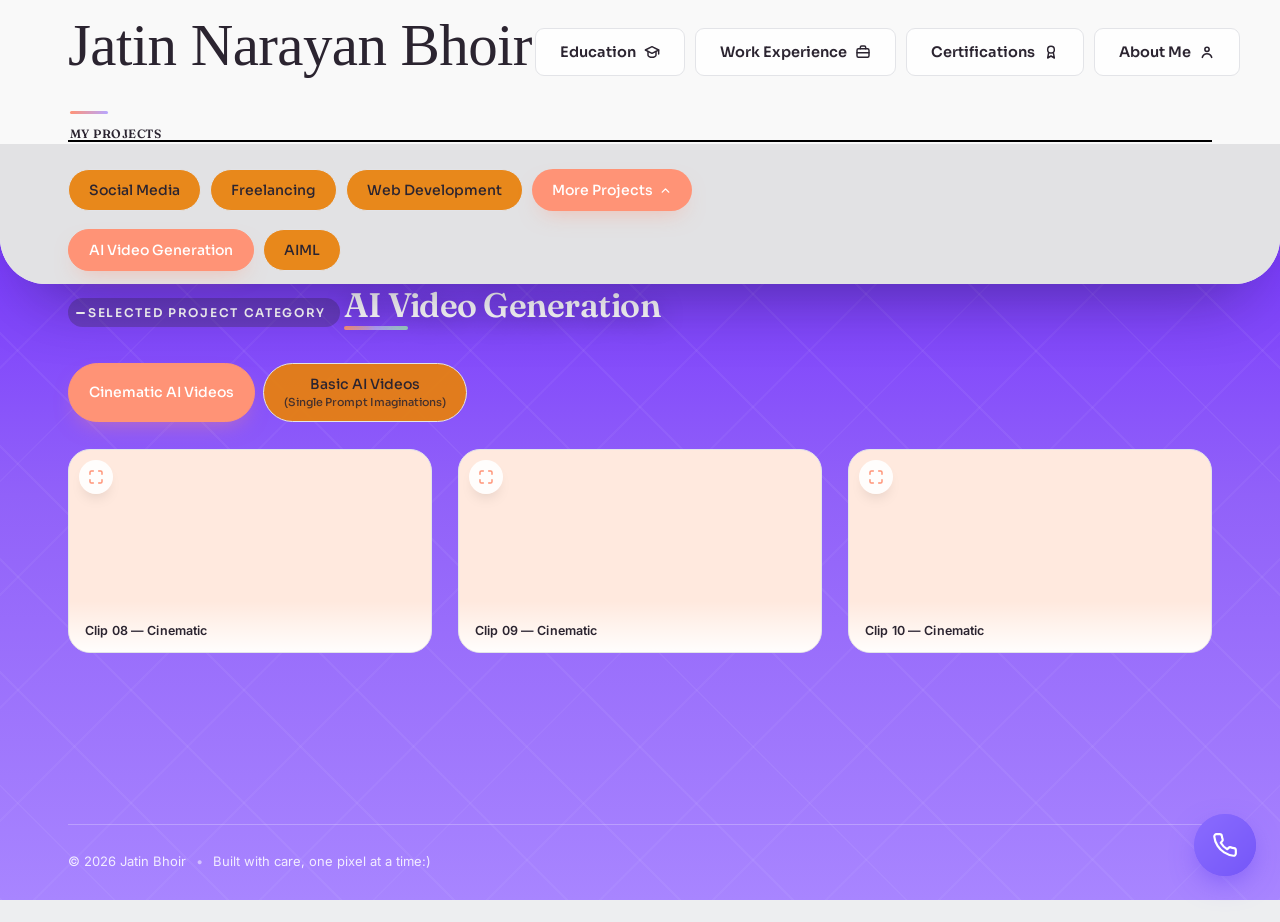
==== ai-video-generation.html @ 178003b4 "fully upgraded new versin added more project options instead of messing with pills." ====
<!DOCTYPE html>
<html lang="en">
<head>
<meta charset="UTF-8" />
<meta name="viewport" content="width=device-width, initial-scale=1.0" />
<title>AI Video Generation — Jatin Bhoir</title>
<link rel="stylesheet" href="css/style.css" />
</head>
<body>
  <div class="blob-wrap" aria-hidden="true">
    <svg class="blob-svg" viewBox="0 0 520 900" preserveAspectRatio="none" xmlns="http://www.w3.org/2000/svg">
      <defs>
   <linearGradient id="blobGrad" x1="0%" y1="0%" x2="100%" y2="100%">
    <stop offset="0%" stop-color="#B79CF7"/>
    <stop offset="35%" stop-color="#C7AEF9"/>
    <stop offset="70%" stop-color="#DAC6FC"/>
    <stop offset="100%" stop-color="#EDE1FE"/>
</linearGradient>
      <filter id="blobBlur" x="-40%" y="-40%" width="180%" height="180%">
  <feGaussianBlur stdDeviation="24" />
</filter>
      </defs>
      <path class="blob-path" fill="url(#blobGrad)" filter="url(#blobBlur)"
        d="M0,0
           C 190,10 360,70 380,220
           C 398,350 260,400 240,520
           C 222,630 340,690 300,800
           C 275,868 140,890 0,900
           Z" />
    </svg>
  </div>
<div class="topbar">
    <div class="header-actions">
      <button type="button" class="explore-btn edu-btn ripple-host">
        Education
        <svg width="16" height="16" viewBox="0 0 24 24" fill="none" stroke="currentColor" stroke-width="2.2" stroke-linecap="round" stroke-linejoin="round"><path d="M2 9l10-5 10 5-10 5-10-5z"/><path d="M6 11.5V17c0 1 2.5 3 6 3s6-2 6-3v-5.5"/><path d="M22 9v6"/></svg>
      </button>
      <button type="button" class="explore-btn workexp-btn ripple-host">
        Work Experience
        <svg width="16" height="16" viewBox="0 0 24 24" fill="none" stroke="currentColor" stroke-width="2.2" stroke-linecap="round" stroke-linejoin="round"><rect x="3" y="7" width="18" height="13" rx="2.2"/><path d="M8 7V5a2 2 0 0 1 2-2h4a2 2 0 0 1 2 2v2"/><path d="M3 13h18"/></svg>
      </button>
      <button type="button" class="explore-btn cert-btn ripple-host">
        Certifications
        <svg width="16" height="16" viewBox="0 0 24 24" fill="none" stroke="currentColor" stroke-width="2.2" stroke-linecap="round" stroke-linejoin="round"><circle cx="12" cy="8.5" r="5"/><path d="M8.5 12.8L7 21l5-3 5 3-1.5-8.2"/></svg>
      </button>
      <button type="button" class="explore-btn about-btn pulse ripple-host">
        About Me
        <svg width="16" height="16" viewBox="0 0 24 24" fill="none" stroke="currentColor" stroke-width="2.4" stroke-linecap="round" stroke-linejoin="round"><circle cx="12" cy="8" r="3.2"/><path d="M5 20c1.2-3.6 4-5.4 7-5.4s5.8 1.8 7 5.4"/></svg>
      </button>
    </div>

    <div class="app-inner topbar-inner">

      <header class="site-header">
        <div class="header-row">
          <a href="index.html" class="brand">
            <span class="brand-name">Jatin Narayan Bhoir</span>
            <span class="brand-role">Developer • AI Creator • Designer • Social Media Manager • Editor</span>
          </a>
        </div>
      </header>

     <nav class="pills-row" aria-label="Project categories">
  <span class="pills-heading">My Projects</span>
  <a href="social-media.html" class="pill  ripple-host">Social Media</a>
  <a href="freelancing.html" class="pill  ripple-host">Freelancing</a>
  <a href="web-development.html" class="pill ripple-host">Web Development</a>

  <button type="button" class="pill more-pill ripple-host" id="morePillsToggle" aria-expanded="false" aria-controls="morePillsRow">
    More Projects
    <svg class="more-pill-arrow" width="13" height="13" viewBox="0 0 24 24" fill="none" stroke="currentColor" stroke-width="2.6" stroke-linecap="round" stroke-linejoin="round">
      <polyline points="6 9 12 15 18 9"/>
    </svg>
  </button>

  <div class="pills-extra-row" id="morePillsRow">
    <a href="ai-video-generation.html" class="pill pill-active ripple-host">AI Video Generation</a>
    <!-- add future pills here, e.g. -->
      <a href="aiml.html" class="pill ripple-host">AIML</a>
    <!-- <a href="new-category.html" class="pill ripple-host">New Category</a> -->
  </div>
</nav>

    </div>
  </div>

  <!-- jnbCW: Contact Widget -->
<div class="jnbCW-container" id="jnbCW-container">
  <button class="jnbCW-toggle" id="jnbCW-toggle" aria-label="Contact me">
    <svg class="jnbCW-icon" width="26" height="26" viewBox="0 0 24 24" fill="none" stroke="currentColor" stroke-width="2" stroke-linecap="round" stroke-linejoin="round">
      <path d="M22 16.92v3a2 2 0 0 1-2.18 2 19.79 19.79 0 0 1-8.63-3.07 19.5 19.5 0 0 1-6-6 19.79 19.79 0 0 1-3.07-8.67A2 2 0 0 1 4.11 2h3a2 2 0 0 1 2 1.72c.127.96.361 1.903.7 2.81a2 2 0 0 1-.45 2.11L8.09 9.91a16 16 0 0 0 6 6l1.27-1.27a2 2 0 0 1 2.11-.45c.907.339 1.85.573 2.81.7A2 2 0 0 1 22 16.92z"/>
    </svg>
  </button>

  <div class="jnbCW-content">
    <button class="jnbCW-close" id="jnbCW-close" aria-label="Close">✕</button>
    <h3 class="jnbCW-heading">Contact Me</h3>
    <p class="jnbCW-sub">Feel free to reach out directly.</p>

    <a class="jnbCW-item" href="https://wa.me/qr/BW4MOJSNJZYIM1" target="_blank" rel="noopener noreferrer">
      <span class="jnbCW-item-icon">
        <svg width="18" height="18" viewBox="0 0 24 24" fill="none" stroke="currentColor" stroke-width="2" stroke-linecap="round" stroke-linejoin="round">
          <path d="M22 16.92v3a2 2 0 0 1-2.18 2 19.79 19.79 0 0 1-8.63-3.07 19.5 19.5 0 0 1-6-6 19.79 19.79 0 0 1-3.07-8.67A2 2 0 0 1 4.11 2h3a2 2 0 0 1 2 1.72c.127.96.361 1.903.7 2.81a2 2 0 0 1-.45 2.11L8.09 9.91a16 16 0 0 0 6 6l1.27-1.27a2 2 0 0 1 2.11-.45c.907.339 1.85.573 2.81.7A2 2 0 0 1 22 16.92z"/>
        </svg>
      </span>
      <span class="jnbCW-item-text">
        <span class="jnbCW-item-label">Phone</span>
        <span class="jnbCW-item-value">+91 8657194269</span>
      </span>
    </a>

   <a class="jnbCW-item"
href="https://mail.google.com/mail/?view=cm&to=jatinbhoir5253@gmail.com&su=Opportunity%20to%20Work%20Together"   target="_blank"
   rel="noopener">
      <span class="jnbCW-item-icon">
        <svg width="18" height="18" viewBox="0 0 24 24" fill="none" stroke="currentColor" stroke-width="2" stroke-linecap="round" stroke-linejoin="round">
          <path d="M4 4h16v16H4z" opacity="0"/>
          <path d="M22 6c0-1.1-.9-2-2-2H4a2 2 0 0 0-2 2v12c0 1.1.9 2 2 2h16a2 2 0 0 0 2-2V6z"/>
          <path d="m22 6-10 7L2 6"/>
        </svg>
      </span>
      <span class="jnbCW-item-text">
        <span class="jnbCW-item-label">Email</span>
        <span class="jnbCW-item-value">jatinbhoir5253@gmail.com</span>
      </span>
    </a>
  </div>
</div>
  <div id="page-content">
  <div class="app-inner">

    <main class="main-area">
      <section class="category-page fade-slide-in">
        <div class="category-heading">
          <span class="eyebrow">Selected Project Category</span>
          <h1 class="category-title">AI Video Generation</h1>
        </div>

        <!-- Sub-category filters. "Funny Videos" is the default. Add more
             tabs here (with a matching data-filter) and they work automatically. -->
        <nav class="tabs-row" aria-label="Video categories">
                    <button class="pill tab-video ripple-host video-tab" data-filter="cinematic"data-default>Cinematic AI Videos</button>

          <button class="pill tab-video ripple-host video-tab" data-filter="basic" >Basic AI Videos<span class="tab-sub">(Single Prompt Imaginations)</span></button>
        </nav>

        <!-- Video grid — reels/shorts aspect ratio. Hover to preview-play.
             Every card just needs data-category to match a tab's data-filter,
             so more cards (or more tabs) can be added without touching the JS. -->
        <div class="video-grid">

          <div class="video-card" data-category="basic">
            <video muted loop playsinline preload="auto" src="https://res.cloudinary.com/gmxsu1pq/video/upload/v1784028362/vidssave.com_Gravity_didn_t_work_aicat_catai_pets_catfunny_720P_gjdvmz.mp4"></video>
            <div class="video-play-overlay"><span class="video-play-circle">
              <svg width="20" height="20" viewBox="0 0 24 24" fill="currentColor"><path d="M8 5v14l11-7z"/></svg>
            </span></div>
            <div class="video-caption">Clip 01 — Basic</div>
          <button class="video-prompt-btn ripple-host" aria-label="View prompt" data-title="Clip 01 — Basic" data-prompt="A golden retriever attempts to steal a slice of pizza in slow motion, cinematic lighting, comedic timing, shallow depth of field, 24fps film look.">
            <svg width="16" height="16" viewBox="0 0 24 24" fill="none" stroke="currentColor" stroke-width="2" stroke-linecap="round" stroke-linejoin="round"><path d="M12 3v4M12 17v4M3 12h4M17 12h4M6.3 6.3l2.8 2.8M14.9 14.9l2.8 2.8M6.3 17.7l2.8-2.8M14.9 9.1l2.8-2.8"/></svg>
          </button>
          </div>

          <div class="video-card" data-category="basic">
            <video muted loop playsinline preload="auto" src="https://storage.googleapis.com/gtv-videos-bucket/sample/ForBiggerJoyrides.mp4"></video>
            <div class="video-play-overlay"><span class="video-play-circle">
              <svg width="20" height="20" viewBox="0 0 24 24" fill="currentColor"><path d="M8 5v14l11-7z"/></svg>
            </span></div>
            <div class="video-caption">Clip 02 — Basic</div>
          <button class="video-prompt-btn ripple-host" aria-label="View prompt" data-title="Clip 02 — Basic" data-prompt="Office employees break into a synchronized dance the moment the boss leaves the room, handheld camera, warm sitcom lighting, quick cuts.">
            <svg width="16" height="16" viewBox="0 0 24 24" fill="none" stroke="currentColor" stroke-width="2" stroke-linecap="round" stroke-linejoin="round"><path d="M12 3v4M12 17v4M3 12h4M17 12h4M6.3 6.3l2.8 2.8M14.9 14.9l2.8 2.8M6.3 17.7l2.8-2.8M14.9 9.1l2.8-2.8"/></svg>
          </button>
          </div>

          <div class="video-card" data-category="basic">
            <video muted loop playsinline preload="auto" src="https://storage.googleapis.com/gtv-videos-bucket/sample/WeAreGoingOnBullrun.mp4"></video>
            <div class="video-play-overlay"><span class="video-play-circle">
              <svg width="20" height="20" viewBox="0 0 24 24" fill="currentColor"><path d="M8 5v14l11-7z"/></svg>
            </span></div>
            <div class="video-caption">Clip 03 — Basic</div>
          <button class="video-prompt-btn ripple-host" aria-label="View prompt" data-title="Clip 03 — Basic" data-prompt="A raccoon rides a tiny skateboard through a suburban driveway at sunset, slow-motion, playful orchestral score, shallow depth of field.">
            <svg width="16" height="16" viewBox="0 0 24 24" fill="none" stroke="currentColor" stroke-width="2" stroke-linecap="round" stroke-linejoin="round"><path d="M12 3v4M12 17v4M3 12h4M17 12h4M6.3 6.3l2.8 2.8M14.9 14.9l2.8 2.8M6.3 17.7l2.8-2.8M14.9 9.1l2.8-2.8"/></svg>
          </button>
          </div>

          <div class="video-card" data-category="basic">
            <video muted loop playsinline preload="auto" src="https://storage.googleapis.com/gtv-videos-bucket/sample/ForBiggerBlazes.mp4"></video>
            <div class="video-play-overlay"><span class="video-play-circle">
              <svg width="20" height="20" viewBox="0 0 24 24" fill="currentColor"><path d="M8 5v14l11-7z"/></svg>
            </span></div>
            <div class="video-caption">Clip 04 — Basic</div>
          <button class="video-prompt-btn ripple-host" aria-label="View prompt" data-title="Clip 04 — Basic" data-prompt="A toddler outsmarts a childproof cabinet lock while the family cat watches unimpressed, natural lighting, documentary handheld style.">
            <svg width="16" height="16" viewBox="0 0 24 24" fill="none" stroke="currentColor" stroke-width="2" stroke-linecap="round" stroke-linejoin="round"><path d="M12 3v4M12 17v4M3 12h4M17 12h4M6.3 6.3l2.8 2.8M14.9 14.9l2.8 2.8M6.3 17.7l2.8-2.8M14.9 9.1l2.8-2.8"/></svg>
          </button>
          </div>

          <div class="video-card" data-category="basic">
            <video muted loop playsinline preload="auto" src="https://storage.googleapis.com/gtv-videos-bucket/sample/BigBuckBunny.mp4"></video>
            <div class="video-play-overlay"><span class="video-play-circle">
              <svg width="20" height="20" viewBox="0 0 24 24" fill="currentColor"><path d="M8 5v14l11-7z"/></svg>
            </span></div>
            <div class="video-caption">Clip 05 — Basic</div>
          <button class="video-prompt-btn ripple-host" aria-label="View prompt" data-title="Clip 05 — Basic" data-prompt="Drone shot gliding low over a misty pine forest at dawn, volumetric light rays, gentle camera drift, muted green and gold palette.">
            <svg width="16" height="16" viewBox="0 0 24 24" fill="none" stroke="currentColor" stroke-width="2" stroke-linecap="round" stroke-linejoin="round"><path d="M12 3v4M12 17v4M3 12h4M17 12h4M6.3 6.3l2.8 2.8M14.9 14.9l2.8 2.8M6.3 17.7l2.8-2.8M14.9 9.1l2.8-2.8"/></svg>
          </button>
          </div>

          <div class="video-card" data-category="basic">
            <video muted loop playsinline preload="auto" src="https://storage.googleapis.com/gtv-videos-bucket/sample/ElephantsDream.mp4"></video>
            <div class="video-play-overlay"><span class="video-play-circle">
              <svg width="20" height="20" viewBox="0 0 24 24" fill="currentColor"><path d="M8 5v14l11-7z"/></svg>
            </span></div>
            <div class="video-caption">Clip 06 — Basic</div>
          <button class="video-prompt-btn ripple-host" aria-label="View prompt" data-title="Clip 06 — Basic" data-prompt="Time-lapse of a desert bloom after rare rainfall, wildflowers opening in fast-forward, warm dusty tones, macro-to-wide transition.">
            <svg width="16" height="16" viewBox="0 0 24 24" fill="none" stroke="currentColor" stroke-width="2" stroke-linecap="round" stroke-linejoin="round"><path d="M12 3v4M12 17v4M3 12h4M17 12h4M6.3 6.3l2.8 2.8M14.9 14.9l2.8 2.8M6.3 17.7l2.8-2.8M14.9 9.1l2.8-2.8"/></svg>
          </button>
          </div>

          <div class="video-card" data-category="basic">
            <video muted loop playsinline preload="auto" src="https://storage.googleapis.com/gtv-videos-bucket/sample/Sintel.mp4"></video>
            <div class="video-play-overlay"><span class="video-play-circle">
              <svg width="20" height="20" viewBox="0 0 24 24" fill="currentColor"><path d="M8 5v14l11-7z"/></svg>
            </span></div>
            <div class="video-caption">Clip 07 — Basic</div>
          <button class="video-prompt-btn ripple-host" aria-label="View prompt" data-title="Clip 07 — Basic" data-prompt="A humpback whale breaches beside a small research boat under an overcast sky, wide lens, slow motion, cool blue-grey color grade.">
            <svg width="16" height="16" viewBox="0 0 24 24" fill="none" stroke="currentColor" stroke-width="2" stroke-linecap="round" stroke-linejoin="round"><path d="M12 3v4M12 17v4M3 12h4M17 12h4M6.3 6.3l2.8 2.8M14.9 14.9l2.8 2.8M6.3 17.7l2.8-2.8M14.9 9.1l2.8-2.8"/></svg>
          </button>
          </div>

  <div class="video-card video-cinematic" data-category="cinematic" style="display:none">
    <video loop playsinline preload="auto"
           poster="https://placehold.co/960x540/1B2233/EDE1FE?text=Cinematic+Preview"
           src="https://res.cloudinary.com/gmxsu1pq/video/upload/v1786715453/10-Aug-2026-1786708012_6087561_kpbnfq.mov"></video>
    <button class="video-fullscreen-btn ripple-host" aria-label="Toggle fullscreen">
      <svg class="fs-expand" width="16" height="16" viewBox="0 0 24 24" fill="none" stroke="currentColor" stroke-width="2.2" stroke-linecap="round" stroke-linejoin="round">
        <path d="M8 3H5a2 2 0 0 0-2 2v3M16 3h3a2 2 0 0 1 2 2v3M8 21H5a2 2 0 0 1-2-2v-3M16 21h3a2 2 0 0 0 2-2v-3"/>
      </svg>
      <svg class="fs-collapse" width="16" height="16" viewBox="0 0 24 24" fill="none" stroke="currentColor" stroke-width="2.2" stroke-linecap="round" stroke-linejoin="round" style="display:none">
        <path d="M9 3v4a2 2 0 0 1-2 2H3M15 3v4a2 2 0 0 0 2 2h4M9 21v-4a2 2 0 0 0-2-2H3M15 21v-4a2 2 0 0 1 2-2h4"/>
      </svg>
    </button>
    <button class="video-center-btn ripple-host" aria-label="Play or pause video">
      <svg class="cb-play" width="26" height="26" viewBox="0 0 24 24" fill="currentColor"><path d="M8 5v14l11-7z"/></svg>
      <svg class="cb-pause" width="26" height="26" viewBox="0 0 24 24" fill="currentColor" style="display:none"><path d="M7 5h4v14H7zM13 5h4v14h-4z"/></svg>
    </button>
    <div class="video-caption">Clip 08 — Cinematic</div>
    <button class="video-prompt-btn ripple-host" aria-label="View prompt" data-title="Clip 08 — Cinematic" data-prompt="A lone figure walks through neon-lit rain-soaked city streets at night, anamorphic lens flare, moody teal-and-orange color grade, slow dolly-in.">
      <svg width="16" height="16" viewBox="0 0 24 24" fill="none" stroke="currentColor" stroke-width="2" stroke-linecap="round" stroke-linejoin="round"><path d="M12 3v4M12 17v4M3 12h4M17 12h4M6.3 6.3l2.8 2.8M14.9 14.9l2.8 2.8M6.3 17.7l2.8-2.8M14.9 9.1l2.8-2.8"/></svg>
    </button>
  </div>

  <div class="video-card video-cinematic" data-category="cinematic" style="display:none">
    <video loop playsinline preload="auto"
           poster="https://res.cloudinary.com/gmxsu1pq/image/upload/v1786868975/Gemini_Generated_Image_pifu73pifu73pifu_pjdrex.png"
           src="https://res.cloudinary.com/gmxsu1pq/video/upload/v1786714491/12-Aug-2026-1786713133_3424380_ds9ii9.mov"></video>
    <button class="video-fullscreen-btn ripple-host" aria-label="Toggle fullscreen">
      <svg class="fs-expand" width="16" height="16" viewBox="0 0 24 24" fill="none" stroke="currentColor" stroke-width="2.2" stroke-linecap="round" stroke-linejoin="round">
        <path d="M8 3H5a2 2 0 0 0-2 2v3M16 3h3a2 2 0 0 1 2 2v3M8 21H5a2 2 0 0 1-2-2v-3M16 21h3a2 2 0 0 0 2-2v-3"/>
      </svg>
      <svg class="fs-collapse" width="16" height="16" viewBox="0 0 24 24" fill="none" stroke="currentColor" stroke-width="2.2" stroke-linecap="round" stroke-linejoin="round" style="display:none">
        <path d="M9 3v4a2 2 0 0 1-2 2H3M15 3v4a2 2 0 0 0 2 2h4M9 21v-4a2 2 0 0 0-2-2H3M15 21v-4a2 2 0 0 1 2-2h4"/>
      </svg>
    </button>
    <button class="video-center-btn ripple-host" aria-label="Play or pause video">
      <svg class="cb-play" width="26" height="26" viewBox="0 0 24 24" fill="currentColor"><path d="M8 5v14l11-7z"/></svg>
      <svg class="cb-pause" width="26" height="26" viewBox="0 0 24 24" fill="currentColor" style="display:none"><path d="M7 5h4v14H7zM13 5h4v14h-4z"/></svg>
    </button>
    <div class="video-caption">Clip 09 — Cinematic</div>
    <button class="video-prompt-btn ripple-host" aria-label="View prompt" data-title="Clip 09 — Cinematic" data-prompt="An abandoned space station drifts past a gas giant, silent and vast, volumetric nebula lighting, slow orbital camera move, epic scale.">
      <svg width="16" height="16" viewBox="0 0 24 24" fill="none" stroke="currentColor" stroke-width="2" stroke-linecap="round" stroke-linejoin="round"><path d="M12 3v4M12 17v4M3 12h4M17 12h4M6.3 6.3l2.8 2.8M14.9 14.9l2.8 2.8M6.3 17.7l2.8-2.8M14.9 9.1l2.8-2.8"/></svg>
    </button>
  </div>

  <div class="video-card video-cinematic" data-category="cinematic" style="display:none">
    <video loop playsinline preload="auto"
           poster="https://placehold.co/960x540/1B2233/EDE1FE?text=Cinematic+Preview"
           src="https://storage.googleapis.com/gtv-videos-bucket/sample/ForBiggerMeltdowns.mp4"></video>
    <button class="video-fullscreen-btn ripple-host" aria-label="Toggle fullscreen">
      <svg class="fs-expand" width="16" height="16" viewBox="0 0 24 24" fill="none" stroke="currentColor" stroke-width="2.2" stroke-linecap="round" stroke-linejoin="round">
        <path d="M8 3H5a2 2 0 0 0-2 2v3M16 3h3a2 2 0 0 1 2 2v3M8 21H5a2 2 0 0 1-2-2v-3M16 21h3a2 2 0 0 0 2-2v-3"/>
      </svg>
      <svg class="fs-collapse" width="16" height="16" viewBox="0 0 24 24" fill="none" stroke="currentColor" stroke-width="2.2" stroke-linecap="round" stroke-linejoin="round" style="display:none">
        <path d="M9 3v4a2 2 0 0 1-2 2H3M15 3v4a2 2 0 0 0 2 2h4M9 21v-4a2 2 0 0 0-2-2H3M15 21v-4a2 2 0 0 1 2-2h4"/>
      </svg>
    </button>
    <button class="video-center-btn ripple-host" aria-label="Play or pause video">
      <svg class="cb-play" width="26" height="26" viewBox="0 0 24 24" fill="currentColor"><path d="M8 5v14l11-7z"/></svg>
      <svg class="cb-pause" width="26" height="26" viewBox="0 0 24 24" fill="currentColor" style="display:none"><path d="M7 5h4v14H7zM13 5h4v14h-4z"/></svg>
    </button>
    <div class="video-caption">Clip 10 — Cinematic</div>
    <button class="video-prompt-btn ripple-host" aria-label="View prompt" data-title="Clip 10 — Cinematic" data-prompt="A chase sequence through a crumbling ancient temple, dust and falling debris, dramatic side-lighting, fast intercut close-ups, orchestral swell.">
      <svg width="16" height="16" viewBox="0 0 24 24" fill="none" stroke="currentColor" stroke-width="2" stroke-linecap="round" stroke-linejoin="round"><path d="M12 3v4M12 17v4M3 12h4M17 12h4M6.3 6.3l2.8 2.8M14.9 14.9l2.8 2.8M6.3 17.7l2.8-2.8M14.9 9.1l2.8-2.8"/></svg>
    </button>
  </div>

      

        </div>
      </section>
    </main>

    <footer class="site-footer">
      <span>© 2026 Jatin Bhoir</span>
      <span class="footer-dot">•</span>
      <span>Built with care, one pixel at a time:)</span>
    </footer>

  </div>

  <div class="detail-overlay" id="project-modal">
    <div class="detail-panel">
      <button class="detail-close" aria-label="Close">✕</button>
      <div class="detail-slider">
        <div class="detail-slider-track"></div>
      </div>
      <div class="detail-body">
        <span class="eyebrow detail-eyebrow"></span>
        <h2 class="detail-title"></h2>
        <p class="detail-desc detail-desc-main"></p>
        <div class="detail-extra-content"></div>
      </div>
      <div class="detail-extra">
        <img src="" alt="" />
      </div>
    </div>
  </div>

<div class="detail-overlay" id="workexp-modal">
    <div class="detail-panel exp-panel">
      <button class="detail-close" aria-label="Close">✕</button>
      <div class="detail-body">
        <span class="eyebrow">Work Experience</span>
        <h2 class="about-name"></h2>
        <p class="detail-desc">a quick, honest run-through of the roles that shaped how I work today.</p>
<div class="clr">
        <div class="exp-entry">
          <h3 class="exp-heading">Web Development Intern – Quastech</h3>
          <p class="exp-desc">

<p>Completed a Web Development Internship at <b>Quastech</b>, where I worked alongside experienced senior developers and contributed to the development of <b>Wallify</b>, a wallpaper-sharing platform that enables creators to upload, manage, and share wallpapers while allowing users to browse and download them. The platform includes features such as Google Sign-In, creator profiles, follower and following systems, upload management, and interactive wallpaper previews with realistic home screen widgets, including clocks and notification bars.</p>

<p>My responsibilities included contributing to both front-end and back-end development, implementing new features, debugging issues, testing functionality, and improving the overall user experience. I also designed and created wallpaper preview assets that allowed users to visualize wallpapers on their devices before downloading them. Working as part of a collaborative development team with experienced mentors strengthened my full-stack development skills, problem-solving abilities, and understanding of professional software development workflows.</p>
<h3>Project Team:</h3>

<h3>Jatin Narayan Bhoir</h3>
 <h3>Tushar Ramesh Patil</h3>
</p>
          <div class="exp-image"><img src="https://res.cloudinary.com/gmxsu1pq/image/upload/v1785769527/IMG_7108_xbhhds.jpg" alt="Fernweh Studio" loading="lazy" /></div>
        </div>

        <div class="exp-entry">
          <h3 class="exp-heading"> Freelance AI Illustrator </h3>
          <p class="exp-desc">

<p>Designed a custom illustrated logo for <b>Meersburger Weinstube</b>, a historic wine tavern located in Meersburg, Germany. The client requested a logo that honored the traditional <i>Radhaube</i>, a ceremonial headdress worn by members of the local Meersburg costume group, while maintaining a fresh, artistic, and commercially usable identity.</p>

<p>Using a combination of AI-assisted image generation and digital illustration techniques, I created a painterly portrait of a fictional blonde German woman wearing the Radhaube. Throughout the project, I collaborated closely with the client, incorporating feedback through multiple design iterations to ensure the final artwork reflected both the restaurant's cultural heritage and its brand identity.</p>
</p>
          <div class="exp-image"><img src="https://res.cloudinary.com/gmxsu1pq/image/upload/v1785770521/IMG_7110_ihd1qm.jpg" alt="Loom &amp; Co." loading="lazy" /></div>
          <!-- <style>
            .exp-image img {
              align-items: center;
              background-color: #00bfff;
              
            }</style> -->
        </div>

       </div>

      </div>
    </div>
  </div>

  <!-- Education modal -->
 <!-- Education modal -->
<div class="detail-overlay" id="education-modal">
  <div class="detail-panel exp-panel">
    <button class="detail-close" aria-label="Close">✕</button>

    <div class="detail-body">
      <span class="eyebrow">Education</span>
      <h2 class="about-name">My Education</h2>

      <p class="detail-desc">
        With a completed Master of Computer Applications and a Bachelor's degree
        in Computer Science, I have built a strong foundation in software
        development, data analytics, artificial intelligence, and
        problem-solving. My academic journey has been complemented by hands-on
        projects and practical experience, allowing me to transform theoretical
        knowledge into real-world solutions.
      </p>

      <!-- MCA -->
       <div class="clr">
        <style>
          .clr {
            content: "";
            display: table;
            clear: both;
            --panel:#c3a6fd;
            background:#c3a6fd;
          }
        </style>
      <div class="exp-entry">

        <h2 class="exp-heading" style="
          font-size:2rem;
          font-weight:700;
          color:#111827;
          margin:0 0 8px;
          line-height:1.2;">
          Master of Computer Applications (MCA)
        </h2>

        <h3 class="exp-heading" style="
          font-size:1.1rem;
          font-weight:600;
          color:#374151;
          margin:0 0 30px;
          line-height:1.5;">
          Sterling Institute of Management Studies | 2024 – 2026
        </h3>

        <p class="exp-desc" style="
          /* font-size:1rem; */
          line-height:1.8;
          color:#000000;">
          Built advanced knowledge in data science, machine learning, database
          management, cloud computing, and software engineering. Completed
          multiple industry-oriented projects using Python, SQL, Power BI, and
          AI technologies while strengthening analytical thinking and practical
          development skills through coursework and internships.
        </p>

        <!--
        <div class="exp-image">
          <img src="https://picsum.photos/seed/edu-university/900/560"
               alt="University"
               loading="lazy">
        </div>
        -->

      </div>

      <!-- BSc -->
      <div class="exp-entry">

        <h2 class="exp-heading" style="
          font-size:2rem;
          font-weight:700;
          color:#111827;
          margin:0 0 8px;
          line-height:1.2;">
          Bachelor of Science in Computer Science
        </h2>

        <h3 class="exp-heading" style="
          font-size:1.1rem;
          font-weight:600;
          color:#374151;
          margin:0 0 30px;
          line-height:1.5;">
          Pillai HOC College of Arts, Science & Commerce | 2021 – 2024
        </h3>

        <p class="exp-desc" style="
          /* font-size:1rem; */
          line-height:1.8;
          color:#000000;">
          Developed a strong foundation in programming, data structures,
          operating systems, computer networks, and database management.
          Explored software development through academic projects while building
          practical experience in Python, SQL, web technologies, and
          problem-solving that prepared me for advanced studies in computer
          applications.
        </p>

        <!--
        <div class="exp-image">
          <img src="https://picsum.photos/seed/edu-institute/900/560"
               alt="College"
               loading="lazy">
        </div>
        -->

      </div>
      </div>

    </div>
  </div>
</div>

  <!-- Work Experience modal -->
  

  <!-- Certifications modal -->

 <style>
  .detail-overlay{
    --ink:#0F1626;
    --panel:#c3a6fd;
    --paper:#EFE7FF;
    --line:#E3E6EF;
    --accent:#3B5BFF;
    --accent-soft:#EEF0FF;
    --gold:#B8873B;
    --text:#1B2233;
    --text-dim:#000000;
  }

  .detail-panel.cert-panel{
    position:relative;
    width:100%;
    max-width:1040px;
    background:var(--panel);
    border-radius:22px;
    padding:52px 56px 48px;
    font-family:'Inter', sans-serif;
    box-shadow:
      0 30px 80px -20px rgba(15,22,38,0.35),
      0 0 0 1px rgba(0,0,0,0.03);
  }

  .cert-panel .detail-close{
    position:absolute;
    top:22px;
    right:22px;
    width:38px;
    height:38px;
    border-radius:50%;
    border:1px solid var(--line);
    background:var(--paper);
    color:var(--text-dim);
    font-size:16px;
    line-height:1;
    cursor:pointer;
    display:flex;
    align-items:center;
    justify-content:center;
    transition:background .2s ease, color .2s ease, transform .2s ease;
  }
  .cert-panel .detail-close:hover{
    background:var(--ink);
    color:#fff;
    transform:rotate(90deg);
  }

  .cert-panel .eyebrow{
    display:inline-block;
    font-family:'JetBrains Mono', monospace;
    font-size:12px;
    letter-spacing:.14em;
    text-transform:uppercase;
    color:#000000;
    background:var(--accent-soft);
    padding:5px 12px;
    border-radius:999px;
    margin-bottom:16px;
  }

  .cert-panel .about-name{
    font-family:'Space Grotesk', sans-serif;
    font-weight:700;
     background:var(--accent-soft);
    font-size:36px;
    letter-spacing:-0.01em;
    color:var(--text);
    margin:0 0 38px;
  }

  .cert-list{
    display:flex;
    flex-direction:column;
  }

  /* side-by-side again: text left, image right, image column wider now */
  .cert-entry{
    display:grid;
    grid-template-columns:1fr 320px;
    gap:36px;
    align-items:center;
    padding:38px 0;
    border-top:1px solid var(--line);
    position:relative;
  }
  .cert-entry:first-child{ padding-top:0; }
  .cert-entry:last-child{ padding-bottom:4px; }

  .cert-entry::before{
    content:"";
    position:absolute;
    left:0;
    top:38px;
    width:16px;
    height:3px;
    background:var(--gold);
  }
  .cert-entry:first-child::before{ top:0; }

  .cert-text{ padding-left:28px; }

  .cert-heading{
    font-family:'Space Grotesk', sans-serif;
    font-size:22px;
    font-weight:700;
    color:var(--text);
    margin:0 0 12px;
    line-height:1.3;
  }

  /* bumped up: issuer name is now a real, readable line */
  .cert-by{
    font-family:'Inter', sans-serif;
    font-size:16px;
    font-weight:600;
    color:var(--accent);
    margin:0 0 6px;
  }

  .cert-date{
    font-family:'JetBrains Mono', monospace;
    font-size:13.5px;
    font-weight:500;
    color:var(--text-dim);
    margin:0 0 16px;
    letter-spacing:.02em;
  }

  .cert-desc{
    font-size:15px;
    line-height:1.7;
    color:var(--text-dim);
    margin:0;
  }

  /* bigger image, side column */
  .cert-image{
    width:100%;
    height:220px;
    border-radius:14px;
    overflow:hidden;
    border:1px solid var(--line);
    cursor:zoom-in;
    background:var(--paper);
    position:relative;
  }
  .cert-image::after{
    content:"Click to enlarge";
    position:absolute;
    inset:auto 0 0 0;
    text-align:center;
    font-family:'JetBrains Mono', monospace;
    font-size:11px;
    letter-spacing:.06em;
    text-transform:uppercase;
    color:#fff;
    background:linear-gradient(to top, rgba(15,22,38,0.78), transparent);
    padding:24px 0 10px;
    opacity:0;
    transition:opacity .2s ease;
  }
  .cert-image:hover::after{ opacity:1; }

  .cert-image img{
    width:100%;
    height:100%;
    object-fit:contain;
    display:block;
    background:var(--paper);
    transition:transform .35s ease;
  }
  .cert-image:hover img{ transform:scale(1.04); }

  /* ---------- Lightbox ---------- */
  .cert-lightbox{
    position:fixed;
    inset:0;
    background:rgba(10,14,26,0.92);
    backdrop-filter:blur(4px);
    display:none;
    align-items:center;
    justify-content:center;
    z-index:999;
    padding:24px;
  }
  .cert-lightbox.open{ display:flex; }

  .cert-lightbox img{
    max-width:95vw;
    max-height:92vh;
    width:auto;
    height:auto;
    object-fit:contain;
    border-radius:10px;
    box-shadow:0 30px 80px -10px rgba(0,0,0,0.6);
  }

  .cert-lightbox-close{
    position:fixed;
    top:24px;
    right:28px;
    width:44px;
    height:44px;
    border-radius:50%;
    border:1px solid rgba(255,255,255,0.25);
    background:rgba(255,255,255,0.1);
    color:#fff;
    font-size:19px;
    cursor:pointer;
    display:flex;
    align-items:center;
    justify-content:center;
    z-index:1000;
    transition:background .2s ease, transform .2s ease;
  }
  .cert-lightbox-close:hover{
    background:rgba(255,255,255,0.2);
    transform:rotate(90deg);
  }

  @media (max-width:800px){
    .detail-panel.cert-panel{ padding:36px 24px 32px; max-width:100%; }
    .cert-entry{ grid-template-columns:1fr; }
    .cert-image{ height:220px; order:-1; }
    .cert-text{ padding-left:20px; }
  }
</style>

  <div class="detail-overlay" id="cert-modal">
    <div class="detail-panel cert-panel">
      <button class="detail-close" aria-label="Close">✕</button>
      <div class="detail-body">
        <span class="eyebrow">Certifications</span>
        <h2 class="about-name">Courses &amp; Certifications</h2>

        <div class="cert-list">

          <div class="cert-entry">
            <div class="cert-text">
              <h3 class="cert-heading">Prompt Engineering</h3>
              <p class="cert-by">By: IBM SkillsBuild</p>
              <p class="cert-date">Date Issued: August 28, 2025</p>
              <p class="cert-desc">Mastered structured prompt design techniques, context window optimization, and iterative query refinement for large language models. Explored advanced zero-shot and few-shot prompting strategies to maximize accuracy, control model outputs, and optimize task-specific generative AI workflows.</p>
            </div>
            <div class="cert-image"><img src="https://res.cloudinary.com/gmxsu1pq/image/upload/v1784984983/Screenshot_2026-07-25_183930_t6ueg1.png" alt="Prompt Engineering certificate" loading="lazy" /></div>
          </div>

          <div class="cert-entry">
            <div class="cert-text">
              <h3 class="cert-heading">Fundamentals of AI &amp; ML: Introduction to Artificial Intelligence</h3>
              <p class="cert-by">By: Skillsoft</p>
              <p class="cert-date">Date Issued: August 12, 2025</p>
              <p class="cert-desc">Explored foundational concepts and core methodologies within artificial intelligence and machine learning. Covered key principles of intelligent systems, algorithmic learning foundations, and introductory machine learning workflows designed to build baseline technical literacy in AI infrastructure.</p>
            </div>
            <div class="cert-image"><img src="https://res.cloudinary.com/gmxsu1pq/image/upload/v1784984654/AIML_BADGE_e7jnwv.png" alt="Fundamentals of AI & ML certificate" loading="lazy" /></div>
          </div>

          <div class="cert-entry">
            <div class="cert-text">
              <h3 class="cert-heading">Advanced Pyton</h3>
              <p class="cert-by">By: Indian Institute of Hardware Technology Limited (IIHT)</p>
              <p class="cert-date">Date Issued: 24th July 2024</p>
              <p class="cert-desc">Completed comprehensive training in core and advanced Python programming concepts, including object-oriented programming paradigms, data structures, modular software design, and algorithmic problem-solving to build scalable backend applications.</p>
            </div>
            <div class="cert-image"><img src="https://res.cloudinary.com/gmxsu1pq/image/upload/v1785085368/IMG_6998_vii4vp.jpg" alt="Advanced Python certificate" loading="lazy" /></div>
          </div>

          <div class="cert-entry">
            <div class="cert-text">
              <h3 class="cert-heading">Cyber Security and Privacy</h3>
              <p class="cert-by">By: NPTEL Online Certification (Indian Institute of Technology Madras)</p>
              <p class="cert-date">Date Issued: Jul-Oct 2025</p>
              <p class="cert-desc">Examined foundational and advanced concepts in network security, cryptography principles, threat analysis, and data privacy frameworks. Focused on identifying system vulnerabilities, implementing robust defense mechanisms, and understanding security protocols required to protect digital infrastructure.</p>
            </div>
            <div class="cert-image"><img src="https://res.cloudinary.com/gmxsu1pq/image/upload/v1785085625/IMG_6999_wtfl5f.jpg" alt="Cyber Security and Privacy certificate" loading="lazy" /></div>
          </div>

          <div class="cert-entry">
            <div class="cert-text">
              <h3 class="cert-heading">Internship Project: Wallify</h3>
              <p class="cert-by">By: QUASTECH</p>
              <p class="cert-date">Date Issued: 08 june 2026</p>
              <p class="cert-desc">Successfully engineered and delivered a full-stack internship project titled Wallify as part of the final year MCA curriculum. Implemented end-to-end software development lifecycles, translating complex business logic into scalable technical features under professional industry supervision.</p>
            </div>
            <div class="cert-image"><img src="https://res.cloudinary.com/gmxsu1pq/image/upload/v1785085410/IMG_6997_h6gik9.jpg" alt="Brand Identity and Visual Systems certificate" loading="lazy" /></div>
          </div>
          
          <div class="cert-entry">
            <div class="cert-text">
              <h3 class="cert-heading">MODERN SECURITIES & CHALLENGES</h3>
              <p class="cert-by">By: Mahatma Education Society's Pillai HOC College of Arts, Science & Commerce, Rasayani (Department of B.Sc Computer Science)</p>
              <p class="cert-date">Date Issued:A.Y. 2021-22</p>
              <p class="cert-desc">SExamined core concepts in modern cybersecurity, information security controls, and emerging digital vulnerabilities. Focused on identifying system risks, evaluating threat vectors, and understanding defensive protocols necessary to secure modern digital assets and networks.</p>
            </div>
            <div class="cert-image"><img src="https://res.cloudinary.com/gmxsu1pq/image/upload/v1785677069/Screenshot_2026-08-02_182807_judkta.png" alt="Brand Identity and Visual Systems certificate" loading="lazy" /></div>
          </div>

          <div class="cert-entry">
            <div class="cert-text">
              <h3 class="cert-heading">VTest General English | 4 Skills</h3>
              <p class="cert-by">By: Burlington VTest</p>
              <p class="cert-date">Date Issued: 29 September 2025</p>
              <p class="cert-desc">Achieved comprehensive multi-skill language proficiency evaluations across listening, reading, writing, and speaking modules. Demonstrated advanced communicative competence, structural linguistic accuracy, and professional comprehension capabilities conforming to international CEFR benchmarks.</p>
            </div>
            <div class="cert-image"><img src="https://res.cloudinary.com/gmxsu1pq/image/upload/v1785677064/Screenshot_2026-08-02_182916_o3658j.png" alt="Brand Identity and Visual Systems certificate" loading="lazy" /></div>
          </div>
        </div>
      </div>
    </div>
  </div>

  <!-- Lightbox for enlarged certificate view -->
  <div class="cert-lightbox" id="cert-lightbox">
    <button class="cert-lightbox-close" aria-label="Close image">✕</button>
    <img id="cert-lightbox-img" src="" alt="Certificate preview" />
  </div>

<script>
  (function(){
    const lightbox = document.getElementById('cert-lightbox');
    const lightboxImg = document.getElementById('cert-lightbox-img');

    document.querySelectorAll('.cert-image img').forEach(img => {
      img.addEventListener('click', () => {
        lightboxImg.src = img.src;
        lightboxImg.alt = img.alt || 'Certificate preview';
        lightbox.classList.add('open');
      });
    });

    function closeCertLightbox(){
      lightbox.classList.remove('open');
      lightboxImg.src = '';
    }

    document.querySelector('.cert-lightbox-close').addEventListener('click', closeCertLightbox);

    lightbox.addEventListener('click', (e) => {
      if(e.target === lightbox) closeCertLightbox();
    });

    document.addEventListener('keydown', (e) => {
      if(e.key === 'Escape') closeCertLightbox();
    });
  })();
</script>



  <!-- About Me modal -->
  <div class="detail-overlay" id="about-modal">
    <div class="detail-panel about-panel">
      <button class="detail-close" aria-label="Close">✕</button>
      <div class="about-content">
        <div class="about-text">
          <span class="eyebrow">About</span>
          <h2 class="about-name">Hi, I'm Jatin Bhoir</h2>
          <p class="detail-desc">

<p>I am passionate about technology and enjoy building creative solutions with modern tools. My greatest strength is <b>adaptability</b>, which allows me to quickly learn new technologies and turn ideas into practical, high-quality projects.</p>

<p>Artificial Intelligence plays an important role in my workflow. I use AI to enhance creativity, improve productivity, and solve problems more efficiently while ensuring every project reflects my own skills and decisions.</p>

<p>Everything featured in this portfolio has been designed and developed by me from scratch, showcasing my passion for learning, innovation, and creating meaningful digital experiences.</p>
<!-- <p class="detail-desc">Sample text: outside of client work, I spend time experimenting with AI tooling, motion, and generative video — some of which shows up in the "AI Video Generation" section above.</p> -->
          <ul class="about-skills">
            <li>UI / UX Design</li>
            <li>Frontend Development</li>
            <li>AI Illustration</li>
            <li>Brand Identity</li>
            <li>AI Video</li>
          </ul>
        </div>
        <div class="about-image">
          <img src="https://res.cloudinary.com/gmxsu1pq/image/upload/v1785771246/slf_nqbkng.png" alt="Jatin Bhoir" />
        </div>
      </div>
    </div>
  </div>
  </div>
  <script src="js/main.js"></script>
</body>
</html>
---- css/style.css ----
@import url('https://fonts.googleapis.com/css2?family=Fraunces:ital,opsz,wght@0,9..144,500;0,9..144,600;0,9..144,700;1,9..144,500&family=Sora:wght@400;500;600;700&family=Inter:wght@400;500;600&display=swap');

:root {
  --bg: #EDEEF0;
  --accent: #FF9376;       /* warm coral - primary */
  --accent-2: #B7A6FF;     /* soft lavender - secondary */
  --accent-3: #9FD8C4;     /* soft mint - tertiary */
  --accent-soft: #FFE9DE;
  --text: #2B2430;
  --text-soft: #8B8290;
  --border: #E3E4E8;
  --hover: rgba(255, 147, 118, 0.10);
  --radius-lg: 32px;
  --radius-md: 22px;
}

* { box-sizing: border-box; }

/* jnbCW — Contact Widget styles, fully namespaced */

.jnbCW-container {
  position: fixed;
  right: 24px;
  bottom: 24px;
  width: 62px;
  height: 62px;
  border-radius: 31px;
  background: linear-gradient(135deg, #8a6cff, #5b3df0);
  box-shadow: 0 10px 28px -6px rgba(91, 61, 240, 0.55);
  overflow: hidden;
  z-index: 999999;
  cursor: pointer;
  transition:
    width 0.45s cubic-bezier(.65,0,.35,1),
    height 0.45s cubic-bezier(.65,0,.35,1) 0.45s,
    border-radius 0.4s ease;
}

.jnbCW-container.jnbCW-open {
  width: 320px;
  height: 380px;
  border-radius: 22px;
  cursor: default;
  box-shadow: 0 20px 50px -10px rgba(20, 15, 50, 0.4);
}

@media (max-width: 420px) {
  .jnbCW-container.jnbCW-open {
    width: calc(100vw - 32px);
    right: 16px;
  }
}

/* pulsing ring, fires once every 10s */
.jnbCW-container::before {
  content: "";
  position: absolute;
  inset: 0;
  border-radius: inherit;
  background: rgba(138, 108, 255, 0.55);
  animation: jnbCW-pulse 10s ease-out infinite;
  z-index: -1;
  pointer-events: none;
}
.jnbCW-container.jnbCW-open::before {
  display: none;
}

@keyframes jnbCW-pulse {
  0%    { transform: scale(1);    opacity: 0.65; }
  9%    { transform: scale(1.65); opacity: 0; }
  100%  { transform: scale(1);    opacity: 0; }
}

/* toggle icon button */
.jnbCW-toggle {
  position: absolute;
  inset: 0;
  display: flex;
  align-items: center;
  justify-content: center;
  background: transparent;
  border: none;
  color: #fff;
  cursor: pointer;
  transition: opacity 0.2s ease, transform 0.2s ease;
}
.jnbCW-toggle:hover {
  transform: scale(1.08);
}
.jnbCW-container.jnbCW-open .jnbCW-toggle {
  opacity: 0;
  pointer-events: none;
}
.jnbCW-icon {
  display: block;
}

/* expanded content */
.jnbCW-content {
  position: absolute;
  inset: 0;
  padding: 22px 20px 20px;
  opacity: 0;
  visibility: hidden;
  transition: opacity 0.3s ease;
  font-family: 'Inter', sans-serif;
  color: #fff;
}
.jnbCW-container.jnbCW-open .jnbCW-content {
  opacity: 1;
  visibility: visible;
  transition: opacity 0.4s ease 0.75s;
}

.jnbCW-close {
  position: absolute;
  top: 14px;
  right: 14px;
  width: 30px;
  height: 30px;
  border-radius: 50%;
  border: none;
  background: rgba(255,255,255,0.15);
  color: #fff;
  font-size: 14px;
  cursor: pointer;
  transition: background 0.2s ease, transform 0.2s ease;
}
.jnbCW-close:hover {
  background: rgba(255,255,255,0.3);
  transform: rotate(90deg);
}

.jnbCW-heading {
  margin: 6px 0 4px;
  font-size: 22px;
  font-weight: 700;
}

.jnbCW-sub {
  margin: 0 0 22px;
  font-size: 13.5px;
  color: rgba(255,255,255,0.75);
}

.jnbCW-item {
  display: flex;
  align-items: center;
  gap: 12px;
  padding: 12px 12px;
  border-radius: 12px;
  background: rgba(255,255,255,0.08);
  text-decoration: none;
  color: #fff;
  margin-bottom: 12px;
  transition: background 0.2s ease, transform 0.2s ease;
}
.jnbCW-item:hover {
  background: rgba(255,255,255,0.18);
  transform: translateX(2px);
}

.jnbCW-item-icon {
  width: 34px;
  height: 34px;
  flex-shrink: 0;
  border-radius: 10px;
  background: rgba(255,255,255,0.15);
  display: flex;
  align-items: center;
  justify-content: center;
}

.jnbCW-item-text {
  display: flex;
  flex-direction: column;
  min-width: 0;
}
.jnbCW-item-label {
  font-size: 11px;
  text-transform: uppercase;
  letter-spacing: 0.06em;
  color: rgba(255,255,255,0.65);
}
.jnbCW-item-value {
  font-size: 14px;
  font-weight: 600;
  white-space: nowrap;
  overflow: hidden;
  text-overflow: ellipsis;
}
html { scroll-behavior: smooth; }

body {
  margin: 0;
  padding: 0;
  background: #EDEEF0;
  color: var(--text);
  font-family: 'Inter', -apple-system, BlinkMacSystemFont, sans-serif;
  position: relative;
  overflow-x: hidden;
}

/* ---------- Flat light-grey background ---------- */
body::before {
  content: "";
  position: fixed;
  inset: 0;
  z-index: 0;
  pointer-events: none;
  background:
    repeating-linear-gradient(
      45deg,
      rgba(255,255,255,.05) 0px,
      rgba(255,255,255,.05) 2px,
      transparent 2px,
      transparent 80px
    ),
    repeating-linear-gradient(
      -45deg,
      rgba(255,255,255,.04) 0px,
      rgba(255,255,255,.04) 2px,
      transparent 2px,
      transparent 80px
    ),
    linear-gradient(180deg, #6316ff 0%, #9161f9 55%, #A885FF 100%);
}

a { text-decoration: none; color: inherit; }
button { font-family: inherit; }

.app-inner {
  position: relative;
  z-index: 2;
  max-width: 1240px;
  margin: 0 auto;
  padding: 0 48px;
}

/* ---------- Blob background removed (previously a purple/lavender smoke effect) ---------- */
.blob-wrap,
.blob-bg {
  display: none !important;
}

/* ---------- Top bar: white finish over the purple hero ---------- */
.topbar {
  position: relative;
  width: 100vw;
  height: 185px;
  margin-left: calc(50% - 50vw);
  background: #f9f9f9;
  padding-top:1px;
  border-bottom-left-radius: 46px;
  border-bottom-right-radius: 46px;
  box-shadow: 0 40px 70px -35px rgba(20, 10, 45, 0.45);
  z-index: 20;
}


@media (max-width:739px) {
  .topbar {
    height: 132px;
    overflow: hidden;
  }
}

.topbar.topbar-expanded {
  height: auto;
  overflow: visible;
 
}

@media (max-width: 739px) {
  .topbar.topbar-expanded {
    height: auto;
    overflow: visible;
  }
}
/* soft fade so it doesn't end on a hard line */
.topbar::after {
  content: "";
  position: absolute;
  left: 0;
  right: 0;
  
  bottom: -600px;
  visibility: hidden;
  height: 60px;
  background: linear-gradient(to bottom, rgba(255, 255, 255, 0.85), rgba(255,255,255,0));
  pointer-events: none;
}

.topbar-inner {
  padding-bottom: 0px;
}

/* ---------- Header ---------- */
.site-header { padding: 10px 0 30px; position: relative; }
.header-row {
  display: flex;
  align-items: center;
  justify-content: space-between;
  gap: 24px;
  flex-wrap: wrap;
}
.brand {
  display: flex;
  flex-direction: column;
  align-items: flex-start;
  gap: 7px;
  background: none;
  border: none;
  cursor: pointer;
  padding: 0;
  text-align: left;
}
@media (max-width: 1239px) {
  .brand {
   visibility: hidden;
  }
}
.brand-name {
  font-family: 'times now roman', bold;
  font-style: bold;
  font-weight: 600z0;
  font-size: 59px;

  padding: 0px;
  letter-spacing: -0.01em;
  color: var(--text);
}
.brand-role {
  font-family: 'Sora', sans-serif;
  font-size: 13.5px;
  visibility: hidden;

  color:#1578f9;
  letter-spacing: 0.05em;
}

.explore-btn {
  display: inline-flex;
  align-items: center;
  gap: 8px;
  font-style: underline;
  
  background: rgba(255, 255, 255, 0.92);;
  color: var(--text);
  border: 1.5px solid var(--border);
  padding: 14px 24px;
  border-radius: 9px;
  font-family: 'Sora', sans-serif;
  font-weight: 600;
  font-size: 14.5px;
  cursor: pointer;
  transition: background 0.3s ease, transform 0.25s ease, box-shadow 0.3s ease, border-color 0.3s ease;
  position: relative;
  overflow: hidden;
}

@media (max-width: 737px) {
  .explore-btn {
    padding: 8px 16px;
    font-size: 12px;
     position: relative;
    z-index: 99999;
  }
}

@media (max-width: 610px) {
  .explore-btn {
    padding: 5px 13px;
    font-size: 9px;
     position: relative;
    z-index: 99999;
  }
}

@media (max-width: 506px) {
  .explore-btn {
    
    padding: 3px 10px;
    font-size: 7px;
     position: relative;
    z-index: 99999;
     margin-right: 9px;
    
  }
}
@media (max-width: 470px) {
  .explore-btn {
    
    padding: 3px 7px;
    font-size: 7px;
     position: relative;
    z-index: 99999;
     margin-right: 9px;
    
  }
}

@media (max-width: 432px) {
  .explore-btn {
    padding: 2px 7px;
    font-size: 5px;
    position: relative;
    z-index: 99999;
    margin-right: 9px;
  }
}


@media (max-width: 490px) {
  .explore-btn {
    padding: 1px 6px;
    font-size: 5px;
    position: relative;
    z-index: 99999;
    margin-right: 9px;
  }
}

.explore-btn:hover {
  background: var(--accent);
  border-color: var(--accent);
  color: #fff;
  transform: translateY(-2px);
  box-shadow: 0 14px 26px -12px rgba(255, 147, 118, 0.5);
}
.explore-btn svg { flex-shrink: 0; }

/* header-actions lives inside .topbar (position:relative), anchored to it */
.header-actions {
  position: absolute;
  
  top: 28px;
  right: 40px;
  z-index: 30;
  ;
  display: flex;
  align-items: center;
  gap: 10px;
  
  flex-wrap: wrap;
  justify-content: flex-end;
  max-width: calc(100vw - 80px);
}

@media (max-width: 1239px) {
  .header-actions {
    position: static;
    justify-content: center;
    
    gap: 5px;
    height: 00;
    
  }
}

@media (max-width: 736px) {
  .header-actions {
    
  
    /* visibility:hidden; */
    
  }
}
/* ---------- "My Projects" label above the category pills ---------- */
.pills-heading-row {
  position: relative;
  z-index: 2;
}

.pills-heading {
  position: absolute;
  top: -20px;
  left: 2px;
  font-family: 'Fraunces', serif;
  font-size: 21px;
  font-weight: 600;
  letter-spacing: 0.04em;
  text-transform: uppercase;
  color: #2B2430;
  white-space: nowrap;
  z-index: 2;
}

.pills-heading::after {
  content: "";
  display: block;
  width: 38px;
  height: 3px;
  margin-top:  -30px;
  border-radius: 3px;
  background: linear-gradient(90deg, var(--accent), var(--accent-2));
}

/* keep clear of the pills' own negative margin-top as the layout tightens */
@media (max-width: 1340px) {
  .pills-heading { top: -16px; font-size: 12px; }
}
@media (max-width: 739px) {
  .pills-heading { top: -14px; font-size: 11px; }
}
@media (max-width: 599px) {
  .pills-heading { top: -12px; font-size: 10px; }
}
@media (max-width: 492px) {
  .pills-heading { top: -10px; font-size: 8.5px; }
}
@media (max-width: 455px) {
  .pills-heading { top: -9px; font-size: 8px; }
}
.about-btn.pulse,.cert-btn,.edu-btn,.workexp-btn  { animation: aboutPulse 2.8s ease-in-out infinite; }
@keyframes aboutPulse {
  0%, 100% { transform: scale(1); box-shadow: 0 10px 20px -14px rgba(255, 147, 118, 0.3); }
  50% { transform: scale(1.04); box-shadow: 0 14px 28px -10px rgba(255, 147, 118, 0.55); }
}

/* ---------- Pills ---------- */
.pills-row {
  display: flex;
  flex-wrap: wrap;
  gap: 9px;
  padding-bottom: 8px;
  position: relative;
}

/* Greyish tab underline sitting behind the pills — bleeds edge-to-edge,
   same full-viewport length as .topbar, and shares the topbar's own
   bottom curve so it never squares off the corners */
.pills-row::before {
  content: "";
  position: absolute;
  top: 2px;
  bottom: 0;
  left: 50%;
  width: 100vw;
  transform: translateX(-50%);
  background: #e2e2e4;
  border-radius: 0 0 46px 46px;
  z-index: 0;
  pointer-events: none;
}

@media (max-width: 739px) {
  .pills-row::before {
    border-radius: 0 0 32px 32px;
  }
}

.pill {
  font-family: 'Sora', sans-serif;
  font-weight: 500;
  font-size: 14px;
  top: 9px;
  padding: 11px 20px;
  border-radius: 999px;
  border: 1.5px solid var(--border);
  background: rgba(233, 129, 10, 0.92);;
  color: #2B2430;
  cursor: pointer;
  display: inline-block;
  position: relative;
  z-index: 1;
  transition: background 0.25s ease, color 0.25s ease, transform 0.2s ease, border-color 0.25s ease, box-shadow 0.3s ease;
}

@media (max-width: 739px) {
  .pill {
    padding: 8px 16px;
    font-size: 12px;
     margin-top: -35px;
  }
}
@media (max-width: 703px) {
  .pill {
    padding: 8px 16px;
    font-size: 12px;
     margin-top: -35px;
  }
}

@media (max-width: 599px) {
  .pill {
    padding: 6px 10px;
     margin-top: -35px;
    font-size: 10px;
    margin-right:2px;
    margin-bottom: 19px;
  }
}

@media (max-width: 511px) {
  .pill {
     padding: 3px 4px;
    font-size: 10px;
    margin-top: -35px;
    text-align: center;
    margin-right: 11px;
    margin-bottom: 19px;
  }
}


@media (max-width: 492px) {
  .pill {
     padding: 3px 6px;
    font-size: 8px;
    margin-top: -43px;
    text-align: center;
    padding: 2px 7px;

    margin-right: 11px;
    margin-bottom: 19px;
  }
}


@media (max-width: 455px) {
  .pill {
     padding: 2px 0px;
    font-size: 7px;
    margin-top: -43px;
    text-align: center;
    padding: 2px 7px;

    margin-right: 11px;
    margin-bottom: 19px;
  }
}
@media (max-width: 406px) {
  .pill {
     padding:2px 7px;
    font-size: 7px;
    margin-top: -43px;
    text-align: center;
    margin-right: 11px;
    margin-bottom: 19px;
  }
}
.pill:hover {
  background: #FF9376;              /* var(--accent) coral */
  color: #ffffff;                   /* white text — visible on coral */
  border-color: #FF9376;
  transform: translateY(-1px);
  box-shadow: 0 10px 20px -12px rgba(255, 147, 118, 0.35);
}

.pill-active {
  background: #FF9376;              /* accent coral */
  color: #ffffff;                   /* white text — visible on coral */
  border-color: #FF9376;
  box-shadow: 0 10px 22px -10px rgba(255, 147, 118, 0.5);
}

.pill-active:hover {
  background: #FF7A55;              /* slightly deeper coral */
  color: #ffffff;
  transform: translateY(-1px);
  box-shadow: 0 14px 26px -12px rgba(255, 147, 118, 0.55);
}

.tabs-row {
  display: flex;
  flex-wrap: wrap;
  gap: 8px;
  padding-bottom: 36px;
}
.video-tab {
  text-align: center;
  line-height: 1.35;
  padding-top: 11px;
  padding-bottom: 11px;
}
.tab-sub {
  display: block;
  font-size: 11px;
  font-weight: 500;
  opacity: 0.85;
  margin-top: 1px;
}
/* ---------- More Projects toggle + expandable row ---------- */
.more-pill {
  display: inline-flex;
  align-items: center;
  gap: 6px;
  border: none;
}
.more-pill-arrow {
  transition: transform 0.3s ease;
  flex-shrink: 0;
}
.more-pill.pill-active .more-pill-arrow {
  transform: rotate(180deg);
}

.pills-extra-row {
  flex-basis: 100%;
  width: 100%;
  display: flex;
  flex-wrap: wrap;
  gap: 9px;
  max-height: 0;
  opacity: 0;
  overflow: ;
  margin-top: 0;
  transition: max-height 0.4s ease, opacity 0.3s ease, margin-top 0.4s ease;
}

.pills-extra-row.open {
  opacity: 1;
  margin-top: 9px;
  padding-bottom: 14px; /* NOT transitioned on purpose — see JS note below */
}
  /* max-height is now set inline by JS to the real content height */
}
/* jnbCW — Responsive breakpoints */

@media (max-width: 750px) {
  .jnbCW-container { right: 20px; bottom: 20px; width: 58px; height: 58px; }
  .jnbCW-container.jnbCW-open { width: 300px; height: 360px; }
}

@media (max-width: 700px) {
  .jnbCW-container.jnbCW-open { width: 280px; height: 350px; }
}

@media (max-width: 600px) {
  .jnbCW-container { right: 18px; bottom: 18px; width: 54px; height: 54px; }
  .jnbCW-container.jnbCW-open {
    width: calc(100vw - 36px);
    height: 340px;
  }
  .jnbCW-icon { width: 22px; height: 22px; }
}

@media (max-width: 540px) {
  .jnbCW-container.jnbCW-open { height: 330px; }
  .jnbCW-heading { font-size: 20px; }
  .jnbCW-sub { font-size: 13px; margin-bottom: 18px; }
}

@media (max-width: 500px) {
  .jnbCW-container { right: 16px; bottom: 16px; width: 52px; height: 52px; }
  .jnbCW-container.jnbCW-open {
    width: calc(100vw - 32px);
    height: 320px;
    border-radius: 18px;
  }
  .jnbCW-content { padding: 18px 16px 16px; }
}

@media (max-width: 470px) {
  .jnbCW-item { padding: 10px 10px; margin-bottom: 10px; }
  .jnbCW-item-icon { width: 30px; height: 30px; }
  .jnbCW-item-value { font-size: 13px; }
}

@media (max-width: 450px) {
  .jnbCW-container { right: 14px; bottom: 14px; width: 50px; height: 50px; }
  .jnbCW-container.jnbCW-open {
    width: calc(100vw - 28px);
    right: 14px;
    height: 310px;
  }
  .jnbCW-icon { width: 20px; height: 20px; }
}

@media (max-width: 400px) {
  .jnbCW-container.jnbCW-open {
    width: calc(100vw - 24px);
    right: 12px;
    height: 300px;
  }
  .jnbCW-heading { font-size: 18px; }
  .jnbCW-sub { font-size: 12px; margin-bottom: 16px; }
  .jnbCW-close { width: 26px; height: 26px; top: 12px; right: 12px; }
}

@media (max-width: 300px) {
  .jnbCW-container { right: 10px; bottom: 10px; width: 46px; height: 46px; }
  .jnbCW-container.jnbCW-open {
    width: calc(100vw - 20px);
    right: 10px;
    height: 290px;
    padding: 0;
  }
  .jnbCW-content { padding: 14px 12px 12px; }
  .jnbCW-heading { font-size: 16px; }
  .jnbCW-item-label { font-size: 10px; }
  .jnbCW-item-value { font-size: 12px; }
}

/* ---------- Ripple ---------- */
.ripple-host { position: relative; overflow: hidden; }
.ripple {
  position: absolute;
  border-radius: 50%;
  background: rgba(255, 255, 255, 0.5);
  transform: scale(0);
  animation: rippleAnim 650ms ease-out;
  pointer-events: none;
}
.pill .ripple, .link-btn .ripple { background: rgba(255, 147, 118, 0.2); }
@keyframes rippleAnim {
  to { transform: scale(1); opacity: 0; }
}
/* Horizontal divider between the hero pills (top actions) and the category pills — only below 1340px */
@media (max-width: 1340px) {
  .pills-row {
    border-top: 2px solid #000000;
    padding-top: 18px;
    margin-top: 6px;
  }
}

@media (max-width: 735px) {
  .pills-row {
    border-top: 2px solid #000000;
    padding-top: px;
    margin-top: -19px;
    top: -19px;

  }
  .pill {
    margin-top: -8px;
  }
 
}
/* ---------- Hero ---------- */
.main-area { min-height: 60vh; padding-bottom: 100px; }
.hero {
  scroll-margin-top: 40px;
  width: 100vw;
  margin-left: calc(50% - 50vw);
  margin-right: calc(50% - 50vw);
  padding: 0 40px;
}
.hero-card { background: transparent; }

.hero-strip {
  position: relative;
  height: 465px;
  overflow: hidden;
  padding: 30px 0;
}

.hero-track {
  position: relative;
  display: flex;
  align-items: fill;
  height: 400px;
  max-width: 1200px;
  
  gap: 24px;
  will-change: transform;
}

.hero-frame {
  flex: 0 0 60%;
  max-width: 980px;
  border-radius: 24px;
  overflow: hidden;
  position: relative;
  background: var(--accent-);
  box-shadow: 0 30px 60px -32px rgba(60, 60, 65, 0.22);
  transform: scale(0.82);
  opacity: 0.45;
  filter: saturate(0.85) blur(1px);
  transition: transform 0.6s cubic-bezier(0.22, 1, 0.36, 1),
              opacity 0.6s ease, filter 0.6s ease;
}
.wv-modal-overlay {
  display: none;
  position: fixed;
  top: 0; left: 0;
  width: 100%; height: 100%;
  background: rgba(0,0,0,0.5);
  justify-content: center;
  align-items: center;
  z-index: 999;
}

.wv-modal-overlay.wv-active {
  display: flex;
}

.wv-modal-box {
  background: #fff;
  padding: 30px;
  border-radius: 12px;
  max-width: 400px;
  text-align: center;
  box-shadow: 0 10px 30px rgba(0,0,0,0.2);
}

.wv-modal-box p {
  font-size: 16px;
  line-height: 1.5;
  color: #333;
}

.wv-political {
  color: red;
  font-weight: bold;
}

.wv-modal-close-btn {
  margin-top: 20px;
  padding: 8px 20px;
  background-color: #3897f0;
  color: #fff;
  border: none;
  border-radius: 6px;
  cursor: pointer;
}
.hero-frame.active {
  transform: scale(1);
  opacity: 1;
  filter: none;
}
.hero-frame:not(.active):hover {
  opacity: 0.75;
  filter: saturate(1) blur(0);
  box-shadow: 0 0 0 14px var(--accent-soft), 0 30px 60px -28px rgba(60, 60, 65, 0.28);
}
.hero-img {
  width: 100%;
  height: 65%;
  object-fit: cover;
  display: block;
  user-select: none;
  transition: transform 0.5s cubic-bezier(0.22, 1, 0.36, 1);
}
.hero-frame:hover .hero-img {
  transform: scale(1.05);
   
}

.hero-frame-overlay {
  position: absolute;
  left: 0;
  right: 0;
  bottom: 0;
  padding: 5px 30px 04px;
}
.hero-frame-title {
  font-family: 'Fraunces', serif;
  font-size: 31px;
  font-weight: 600;
  letter-spacing: -0.01em;
  margin: 0 0 14px;
  
}
.hero-frame-sub {
  font-size: 14.5px;
  font-weight: 500;
  color: #5c5560;
  margin: 0 0 16px;
}

.hero-arrow {
  position: absolute;
  top: 50%;
  transform: translateY(-50%);
  width: 48px;
  height: 48px;
  border-radius: 50%;
  border: none;
  background: rgba(233, 129, 10, 0.92);
  display: flex;
  align-items: center;
  justify-content: center;
  cursor: pointer;
  color: var(--text);
  box-shadow: 0 8px 20px -10px rgba(0,0,0,0.2);
  transition: background 0.3s ease, transform 0.25s ease;
  z-index: 5;
}
.hero-arrow:hover { background: #b93fe9; transform: translateY(-50%) scale(1.08); }
.hero-arrow-left { left: 16px; }
.hero-arrow-right { right: 16px; }

.hero-dots-row {
  display: flex;
  justify-content: center;
  padding: 6px 0 4px;
}

/* ---------- Eyebrow / section labels sitting on the purple bg ---------- */
.eyebrow {
  display: inline-block;
  font-family: 'Sora', sans-serif;
  font-size: 12px;
  font-weight: 600;
  letter-spacing: 0.14em;
  text-transform: uppercase;
  color: #fff;
  background: rgba(43, 36, 48, 0.28);
  padding: 7px 14px 7px 20px;
  border-radius: 999px;
  margin-bottom: 12px;
  position: relative;
}
.eyebrow::before {
  content: "";
  position: absolute;
  left: 8px;
  top: 50%;
  transform: translateY(-50%);
  width: 9px;
  height: 2px;
  background: #fff;
  border-radius: 2px;
}
/* inside white panels (modals, cards) the pill treatment isn't needed —
   fall back to the original coral text-on-white look */
.detail-body .eyebrow,
.about-text .eyebrow {
  color: var(--accent);
  background: none;
  padding-left: 18px;
}
.detail-body .eyebrow::before,
.about-text .eyebrow::before {
  left: 0;
  background: linear-gradient(90deg, var(--accent), var(--accent-2));
}

.btn-primary {
  display: inline-flex;
  align-items: center;
  gap: 8px;
  background: linear-gradient(120deg, var(--accent), #ffab8f);
  color: #fff;
  border: none;
  padding: 14px 26px;
  border-radius: 999px;
  font-family: 'Sora', sans-serif;
  font-weight: 600;
  font-size: 14.5px;
  cursor: pointer;
  white-space: nowrap;
  transition: transform 0.25s ease, box-shadow 0.3s ease, background 0.3s ease;
}
.btn-primary:hover {
  transform: translateY(-2px);
  box-shadow: 0 16px 30px -12px rgba(255, 147, 118, 0.55);
}

.dots { display: flex; gap: 8px; }
.dot {
  width: 8px;
  height: 8px;
  border-radius: 999px;
  border: none;
  background: var(--border);
  cursor: pointer;
  transition: width 0.3s ease, background 0.3s ease;
  padding: 0;
}
.dot-active { width: 22px; background: var(--accent); }

/* ---------- Category pages ---------- */
.category-heading { padding: 0px 0 15px; }
.category-title {
  
  font-family: 'Fraunces', serif;
  font-size: 34px;
  font-weight: 600;
  letter-spacing: -0.015em;
  margin: 0px 0 0;
  position: relative;
  display: inline-block;
  color: #fff;
  text-shadow: 0 4px 24px rgba(20, 10, 45, 0.35);
}
.category-title::after {
  content: "";
  display: block;
  width: 64px;
  height: 4px;
  margin-bottom:0%;
  border-radius: 4px;
  background: linear-gradient(90deg, var(--accent), var(--accent-2), var(--accent-3));
}

/* ============================================================
   PROJECT CARDS — base styles
   ============================================================ */

.project-grid {
  display: grid;
  grid-template-columns: repeat(2, 1fr);
  gap: 32px;
}

@media (max-width: 1239px) {
  .project-grid {
    grid-template-columns: 1fr;
  }
}

.project-card {
  position: relative; /* required so .visit-btn anchors to the card, not <body> */
  border: 1.5px solid var(--border);
  height: 465px;
  border-radius: var(--radius-md);
  overflow: hidden;
  background: #fff;
  transition: transform 0.4s cubic-bezier(0.22, 1, 0.36, 1), box-shadow 0.4s ease, border-color 0.3s ease;
  animation: fadeSlideUp 0.6s ease both;
}

.project-card:hover {
  transform: translateY(-6px);
  box-shadow: 0 26px 48px -26px rgba(60, 60, 65, 0.22);
  border-color: var(--accent);
}
.project-img-wrap {
  position: relative;
  height: 260px;
  overflow: hidden;
  cursor: pointer;
  background: var(--accent-soft);
}
.project-img {
  width: 100%;
  height: 100%;
  object-fit: cover;
  display: block;
  transition: transform 0.6s cubic-bezier(0.22, 1, 0.36, 1);
}
.platform-logo {
  position: absolute;
  top: 12px;
  right: 12px;
  width: 42px;
  height: 42px;
  object-fit: contain;
  z-index: 5;
}
.project-card:hover .project-img { transform: scale(1.08); }

.project-body { padding: 2px 28px 30px; }
.project-title {
  font-family: 'Fraunces', serif;
  font-size: 21px;
  font-weight: 600;
  margin: 0 0 4px;
  color: var(--text);
}
.project-sub {
  font-family: 'Sora', sans-serif;
  font-size: 13px;
  color: var(--accent);
  font-weight: 600;
  margin: 0 0 12px;
}

.project-desc {
  font-size: 14.5px;
  line-height: 1.7;
  color: #574f5c;
  margin: 0 0 18px;
  display: -webkit-box;
  -webkit-line-clamp: 3;
  -webkit-box-orient: vertical;
  overflow: hidden;
}

.link-btn {
  display: inline-flex;
  align-items: center;
  gap: 6px;
  background: #fff;
  border: 1.5px solid var(--accent);
  color: var(--accent);
  font-family: 'Sora', sans-serif;
  font-weight: 600;
  font-size: 13.5px;
  padding: 10px 18px;
  border-radius: 999px;
  cursor: pointer;
  transition: background 0.3s ease, color 0.3s ease, gap 0.25s ease, box-shadow 0.3s ease;
}
.link-btn:hover {
  background: var(--accent);
  color: #fff;
  gap: 10px;
  box-shadow: 0 12px 24px -12px rgba(255, 147, 118, 0.55);
}

/* "GitHub" style button on each project card — now defined once here
   instead of in duplicate inline <style> blocks per card in the HTML.
   Remove those inline blocks from the HTML; this is the single source. */
.visit-btn {
  position: absolute;
  right: 20px;
  bottom: 22px;
  padding: 12px 25px;
  font-size: 16px;
  border: none;
  border-radius: 8px;
  background: #00bfff;
  color: white;
  cursor: pointer;
  animation: pop 3s infinite;
  width: fit-content;
  white-space: nowrap;
  z-index: 5;

    width: fit-content;
  white-space: nowrap;
}
@keyframes pop {
  0%, 85%, 100% { transform: scale(1); }
  90% { transform: scale(1.15); }
  95% { transform: scale(1); }
}

/* ============================================================
   PROJECT CARDS — responsive cascade
   Runs widest → narrowest, each block only overrides what needs
   to shrink further. No two rules for the same breakpoint,
   no out-of-order overrides.
   ============================================================ */

@media (max-width: 900px) {
  .project-img-wrap { height: 230px; }
  .project-body { padding: 18px 24px 26px; }
  .project-title { font-size: 20px; }
  .project-desc { font-size: 14px; }
}

/* ---- 750px and below: 2 cards per row, compact sizing ----
   (this range stays 2-up all the way down to 450px, where the
   dedicated 450px block below continues the same pattern) */
@media (max-width: 750px) {
  .project-grid {
    grid-template-columns: repeat(2, 1fr);
    gap: 16px;
  }
  .project-card { height: auto; border-radius: 16px; }
  .project-img-wrap { height: 140px; }
  .platform-logo { width: 26px; height: 26px; }
  .project-body { padding: 12px 14px 16px; }
  .project-title { font-size: 15px; margin-bottom: 2px; }
  .project-sub { font-size: 10.5px; margin-bottom: 6px; }
  .project-desc {
    font-size: 11.5px;
    line-height: 1.45;
    -webkit-line-clamp: 2;
    margin-bottom: 9px;
  }
  .link-btn {
    font-size: 10.5px;
    padding: 7px 12px;
    width: 100%;
    justify-content: center;
  }
  .visit-btn {
    position: static;
    display: block;
    width: 100%;
    text-align: center;
    font-size: 10.5px;
    padding: 7px 12px;
    margin-top: 6px;
  }
}

@media (max-width: 700px) {
  .project-img-wrap { height: 130px; }
  .project-body { padding: 11px 13px 15px; }
  .project-title { font-size: 14.5px; }
  .project-sub { font-size: 10px; }
  .project-desc { font-size: 11px; margin-bottom: 8px; }
  .link-btn { font-size: 10px; padding: 6px 11px; }
  .visit-btn { font-size: 10px; padding: 6px 11px; }
}

@media (max-width: 600px) {
  .project-img-wrap { height: 115px; }
  .project-body { padding: 10px 12px 14px; }
  .project-title { font-size: 13.5px; }
  .project-sub { font-size: 9.5px; }
  .project-desc { font-size: 10.5px; }
  .link-btn { font-size: 9.5px; padding: 6px 10px; }
  .visit-btn { font-size: 9.5px; padding: 6px 10px; }
}

@media (max-width: 540px) {
  .project-img-wrap { height: 105px; }
  .platform-logo { width: 22px; height: 22px; }
  .project-body { padding: 9px 10px 12px; }
  .project-title { font-size: 13px; }
  .project-sub { font-size: 9px; }
  .project-desc { font-size: 10px; }
  .link-btn { font-size: 9px; padding: 5px 9px; }
  .visit-btn { font-size: 9px; padding: 5px 9px; }
}

@media (max-width: 500px) {
  .project-img-wrap { height: 100px; }
  .project-body { padding: 9px 9px 11px; }
  .project-title { font-size: 12.5px; }
  .project-desc { font-size: 9.5px; }
}

@media (max-width: 470px) {
  .project-img-wrap { height: 95px; }
  .platform-logo { width: 20px; height: 20px; }
  .project-body { padding: 8px 8px 10px; }
  .project-title { font-size: 12.5px; }
  .project-sub { font-size: 8.5px; }
  .project-desc { font-size: 9.5px; }
  .link-btn { font-size: 8.5px; padding: 5px 9px; }
  .visit-btn { font-size: 8.5px; padding: 5px 9px; }
}

/* ---- 450px and below: same 2-per-row pattern, final size ---- */
@media (max-width: 450px) {
  .project-grid {
    grid-template-columns: repeat(2, 1fr);
    gap: 10px;
  }
  .project-card {
    height: auto;
    border-radius: 12px;
  }
  .project-img-wrap {
    height: 90px;
  }
  .platform-logo {
    width: 20px;
    height: 20px;
    top: 6px;
    right: 6px;
  }
  .project-body {
    padding: 8px 8px 10px;
  }
  .project-title {
    font-size: 12.5px;
    margin-bottom: 1px;
    line-height: 1.25;
  }
  .project-sub {
    font-size: 8.5px;
    margin-bottom: 5px;
    line-height: 1.3;
  }
  .project-desc {
    font-size: 9.5px;
    line-height: 1.4;
    margin-bottom: 7px;
    -webkit-line-clamp: 2;
  }
  .link-btn {
    font-size: 8.5px;
    padding: 5px 9px;
    gap: 3px;
    width: 100%;
    justify-content: center;
  }
  .link-btn svg {
    width: 10px;
    height: 10px;
  }
  .visit-btn {
    position: static !important;
    display: block;
    width: 100%;
    text-align: center;
    font-size: 8.5px;
    padding: 5px 9px;
    margin-top: 6px;
    border-radius: 6px;
  }
}

/* ---------- AI Video Generation page ---------- */
.video-grid {
  display: grid;
  grid-template-columns: repeat(auto-fill, minmax(210px, 1fr));
  gap: 26px;
}
.video-card {
  position: relative;
  aspect-ratio: 9 / 16;
  border-radius: var(--radius-md);
  overflow: hidden;
  border: 1.5px solid var(--border);
  background: var(--accent-soft);
  cursor: pointer;
  transition: transform 0.4s cubic-bezier(0.22, 1, 0.36, 1), box-shadow 0.4s ease, border-color 0.3s ease;
  animation: fadeSlideUp 0.6s ease both;
}
.detail-inline-img{
  display: block;
  width: 80%;
  max-width: 700px;
  margin: 28px auto;
  border-radius: 18px;
  border: 1.5px solid var(--border);
  box-shadow: 0 16px 32px -12px rgba(60, 60, 65, 0.18);
  transition: transform .35s ease, box-shadow .35s ease;
}
.detail-inline-img:hover{
  transform: translateY(-5px) scale(1.02);
  box-shadow: 0 22px 42px -12px rgba(60, 60, 65, 0.24);
}
.video-card:hover {
  transform: translateY(-6px);
  box-shadow: 0 26px 48px -26px rgba(60, 60, 65, 0.22);
  border-color: var(--accent);
}
.video-card video {
  width: 100%;
  height: 100%;
  object-fit: cover;
  display: block;
  transition: transform 0.7s cubic-bezier(0.22, 1, 0.36, 1);
}
.video-card:hover video { transform: scale(1.04); }

.video-play-overlay {
  position: absolute;
  inset: 0;
  display: flex;
  align-items: center;
  justify-content: center;
  background: rgba(43, 36, 48, 0.10);
  opacity: 1;
  transition: opacity 0.35s ease;
  pointer-events: none;
}
.video-card:hover .video-play-overlay { opacity: 0; }
.video-play-circle {
  width: 54px;
  height: 54px;
  border-radius: 50%;
  background: rgba(255, 255, 255, 0.95);
  display: flex;
  align-items: center;
  justify-content: center;
  color: var(--accent);
  box-shadow: 0 10px 22px -8px rgba(0,0,0,0.22);
}
.video-caption {
  position: absolute;
  left: 0;
  right: 0;
  bottom: 0;
  padding: 22px 16px 14px;
  background: linear-gradient(to top, rgba(255,255,255,0.94), rgba(255,255,255,0));
  font-size: 12.5px;
  font-weight: 600;
  color: var(--text);
  letter-spacing: 0.01em;
  pointer-events: none;
}
/* Cinematic cards: landscape instead of the 9:16 reels ratio */
.video-card.video-cinematic {
  aspect-ratio: 16 / 9;
}

/* auto-fill min width needs to be wider so landscape cards don't get squashed —
   scope it so basic cards keep their narrower 210px min.
   Driven entirely by the .grid-cinematic class (toggled in JS based on the
   active tab), NOT :has(), since cinematic cards stay in the DOM (just
   display:none) when the Basic tab is active — :has() would always match. */
.video-grid {
  grid-template-columns: repeat(auto-fill, minmax(210px, 1fr));
}
.video-grid.grid-cinematic {
  grid-template-columns: repeat(auto-fill, minmax(320px, 1fr));
}

/* No hover-play affordance on cinematic cards */
.video-card.video-cinematic .video-play-overlay {
  display: none;
}

/* Fullscreen toggle button — always visible when not fullscreen (not
   hover-gated) so it's reliably tappable on touch / small screens. */
.video-fullscreen-btn {
  position: absolute;
  top: 10px;
  left: 10px;
  width: 34px;
  height: 34px;
  border-radius: 50%;
  border: none;
  background: rgba(255, 255, 255, 0.92);
  color: var(--accent);
  display: flex;
  align-items: center;
  justify-content: center;
  opacity: 1;
  transform: scale(1);
  transition: background 0.3s ease, transform 0.25s ease;
  cursor: pointer;
  z-index: 6;
  box-shadow: 0 8px 16px -8px rgba(0,0,0,0.22);
}

.video-fullscreen-btn:hover { background: #fff; transform: scale(1.1); }

/* Center play/pause button — shown on hover only, sits centered on the card */
.video-center-btn {
  position: absolute;
  top: 50%;
  left: 50%;
  transform: translate(-50%, -50%) scale(0.85);
  width: 58px;
  height: 58px;
  border-radius: 50%;
  border: none;
  background: rgba(255, 255, 255, 0.92);
  color: var(--accent);
  display: flex;
  align-items: center;
  justify-content: center;
  opacity: 0;
  transition: opacity 0.3s ease, transform 0.25s ease, background 0.3s ease;
  cursor: pointer;
  z-index: 6;
  box-shadow: 0 12px 26px -8px rgba(0,0,0,0.3);
}
.video-card.video-cinematic:hover .video-center-btn {
  opacity: 1;
  transform: translate(-50%, -50%) scale(1);
}
.video-center-btn:hover { background: #fff; transform: translate(-50%, -50%) scale(1.08); }
.video-prompt-btn {
  position: absolute;
  top: 10px;
  right: 10px;
  width: 34px;
  height: 34px;
  border-radius: 50%;
  border: none;
  background: rgba(255, 255, 255, 0.92);
  color: var(--accent);
  display: flex;
  align-items: center;
  justify-content: center;
  opacity: 0;
  transform: scale(0.85);
  transition: opacity 0.3s ease, transform 0.25s ease, background 0.3s ease;
  cursor: pointer;
  z-index: 6;
  box-shadow: 0 8px 16px -8px rgba(0,0,0,0.22);
}
.video-card:hover .video-prompt-btn {
  opacity: 1;
  transform: scale(1);
}
.video-prompt-btn:hover { background: #fff; transform: scale(1.1); }

/* ---------- AI Illustrations page ---------- */
.illustration-grid {
  display: grid;
  grid-template-columns: repeat(auto-fit, minmax(300px, 1fr));
  gap: 28px;
}
.illustration-card {
  position: relative;
  aspect-ratio: 4 / 3;
  border-radius: var(--radius-md);
  overflow: hidden;
  border: 1.5px solid var(--border);
  cursor: pointer;
  transition: transform 0.4s cubic-bezier(0.22, 1, 0.36, 1), box-shadow 0.4s ease, border-color 0.3s ease;
  animation: fadeSlideUp 0.6s ease both;
}
.illustration-card:hover {
  transform: translateY(-8px);
  box-shadow: 0 26px 48px -26px rgba(60, 60, 65, 0.22);
  border-color: var(--accent);
}
.illustration-card img {
  width: 100%;
  height: 100%;
  object-fit: cover;
  display: block;
  transition: transform 0.6s cubic-bezier(0.22, 1, 0.36, 1);
}
.illustration-card:hover img { transform: scale(1.06); }

/* ---------- Shared prompt modal ---------- */
.prompt-modal-image {
  width: 100%;
  height: 420px;
  overflow: hidden;
  background: var(--accent-soft);
}
.prompt-modal-image img {
  width: 100%;
  height: 100%;
  object-fit: cover;
  display: block;
}

/* ---------- Detail modal ---------- */
.detail-overlay {
  position: fixed;
  inset: 0;
  background: rgba(30, 32, 38, 0.45);
  backdrop-filter: blur(3px);
  display: none;
  align-items: center;
  justify-content: center;
  padding: 32px;
  z-index: 50;
  animation: fadeIn 0.3s ease;
}
.detail-overlay.open { display: flex; }
.detail-panel {
  background: #F3F4F6;
  border: 1.5px solid var(--border);
  border-radius: var(--radius-lg);
  max-width: 900px;
  width: 100%;
  max-height: 92vh;
  overflow-y: auto;
  position: relative;
  box-shadow: 0 50px 100px -30px rgba(20, 20, 25, 0.28);
  animation: fadeSlideUp 0.4s cubic-bezier(0.22,1,0.36,1);
}
.detail-close {
  position: absolute;
  top: 22px;
  right: 22px;
  width: 40px;
  height: 40px;
  border-radius: 50%;
  border: none;
  background: rgba(255,255,255,0.95);
  cursor: pointer;
  font-size: 15px;
  z-index: 5;
  box-shadow: 0 8px 18px -6px rgba(0,0,0,0.2);
  transition: transform 0.25s ease, background 0.3s ease;
}
.detail-close:hover { transform: rotate(90deg); background: var(--accent-soft); }

.detail-slider {
  position: relative;
  width: 100%;
  height: 460px;
  overflow: hidden;
  background: var(--accent-soft);
}
.detail-slider-track {
  display: flex;
  height: 100%;
}
.detail-slider-track img {
  width: 100%;
  height: 100%;
  object-fit: cover;
  display: block;
  flex: 0 0 100%;
}

.detail-body { padding: 40px 44px 52px; }
.detail-title {
  font-family: 'Fraunces', serif;
  font-size: 32px;
  font-weight: 600;
  margin: 6px 0 18px;
  color: var(--text);
}
.detail-desc { font-size: 16px; font-weight: 400; line-height: 1.85; color: #4d4650; margin: 0 0 16px; }

.detail-extra {
  display: none;
  padding: 0 44px 44px;
}
.detail-extra img {
  width: 100%;
  border-radius: 18px;
  display: block;
  border: 1.5px solid var(--border);
  transform: scale(1);
}
.detail-extra img.pop-anim {
  animation: popEffect 0.65s cubic-bezier(0.34, 1.56, 0.64, 1);
}
@keyframes popEffect {
  0%   { transform: scale(0.86); opacity: 0.55; }
  55%  { transform: scale(1.06); opacity: 1; }
  100% { transform: scale(1); opacity: 1; }
}

/* ---------- About Me modal ---------- */
.about-panel { max-width: 960px; }
.about-content {
  display: flex;
  align-items: stretch;
}
.about-text {
  flex: 1;
  padding: 48px 44px;
  min-width: 0;
}
.about-text .eyebrow { margin-bottom: 14px; }
.about-name {
  font-family: 'Fraunces', serif;
  font-size: 32px;
  font-weight: 600;
  margin: 0 0 18px;
  color: var(--text);
}
.about-text .detail-desc:last-child { margin-bottom: 0; }
.about-skills {
  display: flex;
  flex-wrap: wrap;
  gap: 8px;
  margin: 20px 0 0;
  padding: 0;
  list-style: none;
}
.about-skills li {
  font-family: 'Sora', sans-serif;
  font-size: 12.5px;
  font-weight: 500;
  padding: 8px 16px;
  border-radius: 999px;
  border: 1.5px solid var(--accent);
  color: var(--accent);
  background: #fff;
}
.about-image {
  flex: 0 0 300px;
  position: relative;
  aspect-ratio: 9 / 13;
  overflow: hidden;
}
.about-image img {
  position: absolute;
  inset: 0;
  width: 100%;
  height: 100%;
  object-fit: cover;
  display: block;
}

@media (max-width: 762px) {
 
  .about-image img{ flex: 0 0 20px; width: 34%; aspect-ratio: 1 / 10;  bottom: 0px; }
  

  
}

@media (max-width: 760px) {
  .about-content { flex-direction: column-reverse; }
  .about-image { flex: 0 0 260px; width: 100%; aspect-ratio: 16 / 10; }
  .about-text { padding: 36px 26px; }
}

/* ---------- Work Experience modal ---------- */
.exp-panel { max-width: 780px; }
.exp-panel .detail-body { padding: 48px 44px 52px; }
.exp-panel .about-name { margin-bottom: 14px; }
.exp-panel > .detail-body > .detail-desc { margin-bottom: 8px; }

.exp-entry {
  padding: 34px 0 34px 22px;
  border-top: 1px solid var(--border);
  border-left: 2px solid transparent;
  border-image: linear-gradient(180deg, var(--accent), var(--accent-2)) 1;
  border-image-slice: 1;
  position: relative;
}
.exp-entry:first-of-type { border-top: none; padding-top: 28px; }
.exp-heading {
  font-family: 'Fraunces', serif;
  font-size: 20px;
  font-weight: 600;
  margin: 0 0 12px;
  letter-spacing: -0.01em;
  color: var(--text);
}
.exp-desc {
  font-size: 14.5px;
  line-height: 1.75;
  color: var(--text-soft);
  margin: 0 0 20px;
}
.exp-image {
  border-radius: 16px;
  overflow: hidden;
  border: 1.5px solid var(--border);
}
.exp-image img {
  width: 100%;
  height: 280px;
  object-fit: cover;
  display: block;
}

/* ---------- Certifications modal ---------- */
.cert-panel { max-width: 820px; }
.cert-panel .detail-body { padding: 48px 44px 52px; }

.cert-list { margin-top: 8px; }
.cert-entry {
  display: flex;
  align-items: flex-start;
  gap: 28px;
  padding: 28px 0;
  border-top: 1px solid var(--border);
}
.cert-entry:first-child { border-top: none; padding-top: 22px; }
.cert-text { flex: 1; min-width: 0; }
.cert-heading {
  font-family: 'Fraunces', serif;
  font-size: 19px;
  font-weight: 600;
  margin: 0 0 6px;
  letter-spacing: -0.01em;
}
.cert-by {
  font-family: 'Sora', sans-serif;
  font-size: 13px;
  font-weight: 600;
  color: var(--accent);
  margin: 0 0 4px;
}
.cert-date {
  font-size: 12.5px;
  color: var(--text-soft);
  margin: 0 0 12px;
  letter-spacing: 0.02em;
}
.cert-desc {
  font-size: 14px;
  line-height: 1.65;
  color: var(--text-soft);
  margin: 0;
}
.cert-image {
  flex: 0 0 200px;
  aspect-ratio: 4 / 3;
  border-radius: 14px;
  overflow: hidden;
  border: 1.5px solid var(--border);
}
.cert-image img {
  width: 100%;
  height: 100%;
  object-fit: cover;
  display: block;
}

@media (max-width: 700px) {
  .exp-panel .detail-body,
  .cert-panel .detail-body { padding: 34px 24px 40px; }
  .exp-image img { height: 200px; }
  .cert-entry { flex-direction: column; }
  .cert-image { flex: 0 0 auto; width: 100%; aspect-ratio: 16 / 9; }
}

/* ---------- Footer ---------- */
.site-footer {
  border-top: 1px solid rgba(255,255,255,0.25);
  padding: 28px 0 60px;
  display: flex;
  gap: 10px;
  font-size: 13px;
  color: rgba(255,255,255,0.85);
  position: relative;
  z-index: 2;
}
.footer-dot { color: rgba(255,255,255,0.5); }

/* ---------- Motion helpers ---------- */
.fade-slide-in { animation: fadeSlideUp 0.55s cubic-bezier(0.22, 1, 0.36, 1) both; }
@keyframes fadeSlideUp {
  from { opacity: 0; transform: translateY(14px); }
  to   { opacity: 1; transform: translateY(0); }
}
@keyframes fadeIn {
  from { opacity: 0; }
  to   { opacity: 1; }
}

/* ---------- Responsive ---------- */
@media (max-width: 860px) {
  .app-inner { padding: 0 24px; }
  .header-actions {
    position: static;
    justify-content: flex-start;
    max-width: 100%;
    padding: 20px 24px 0;
  }
  .hero { padding: 0 16px; }
  .hero-strip { height: 400px; padding: 16px 0; }
  .hero-frame { flex-basis: 84%; border-radius: 16px; }
  .hero-frame-overlay { padding: 16px 22px 20px; }
  .hero-frame-title { font-size: 22px; margin-bottom: 10px; }
  .category-title { font-size: 32px; }
  .brand-name { font-size: 25px; }
  .detail-slider { height: 280px; }
  .prompt-modal-image { height: 260px; }
  .detail-body { padding: 28px 26px 36px; }
}

@media (prefers-reduced-motion: reduce) {
  * { animation: none !important; transition: none !important; }
}
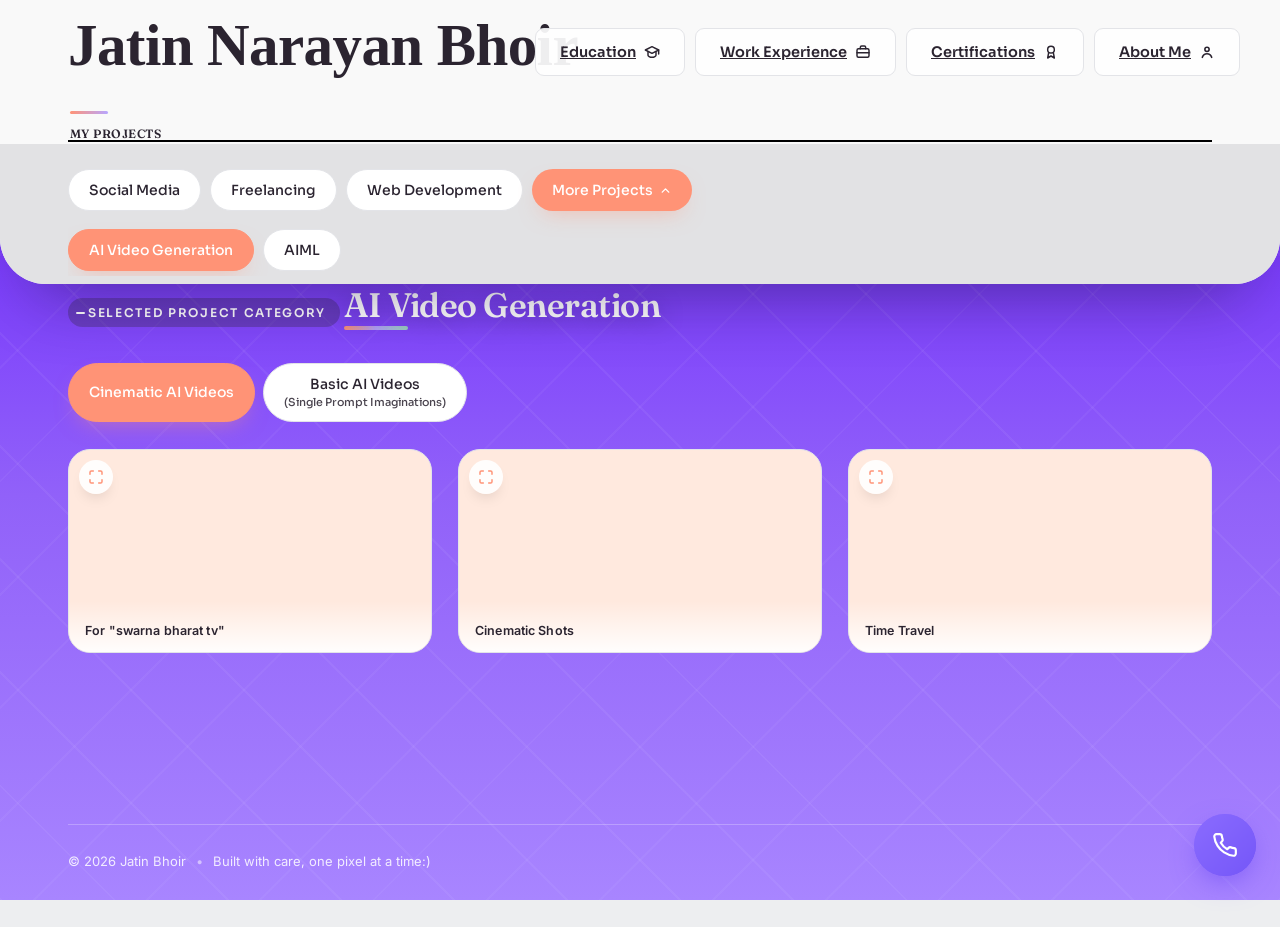
==== commit 1443d245: "Update video prompts and categories in HTML" ====
--- a/ai-video-generation.html
+++ b/ai-video-generation.html
@@ -76,7 +76,7 @@
   <div class="pills-extra-row" id="morePillsRow">
     <a href="ai-video-generation.html" class="pill pill-active ripple-host">AI Video Generation</a>
     <!-- add future pills here, e.g. -->
-      <a href="aiml.html" class="pill ripple-host">AIML</a>
+      <a href="AIMI.html" class="pill ripple-host">AIML</a>
     <!-- <a href="new-category.html" class="pill ripple-host">New Category</a> -->
   </div>
 </nav>
@@ -159,7 +159,7 @@
             <svg width="16" height="16" viewBox="0 0 24 24" fill="none" stroke="currentColor" stroke-width="2" stroke-linecap="round" stroke-linejoin="round"><path d="M12 3v4M12 17v4M3 12h4M17 12h4M6.3 6.3l2.8 2.8M14.9 14.9l2.8 2.8M6.3 17.7l2.8-2.8M14.9 9.1l2.8-2.8"/></svg>
           </button>
           </div>
-
+<!-- 
           <div class="video-card" data-category="basic">
             <video muted loop playsinline preload="auto" src="https://storage.googleapis.com/gtv-videos-bucket/sample/ForBiggerJoyrides.mp4"></video>
             <div class="video-play-overlay"><span class="video-play-circle">
@@ -224,11 +224,36 @@
           <button class="video-prompt-btn ripple-host" aria-label="View prompt" data-title="Clip 07 — Basic" data-prompt="A humpback whale breaches beside a small research boat under an overcast sky, wide lens, slow motion, cool blue-grey color grade.">
             <svg width="16" height="16" viewBox="0 0 24 24" fill="none" stroke="currentColor" stroke-width="2" stroke-linecap="round" stroke-linejoin="round"><path d="M12 3v4M12 17v4M3 12h4M17 12h4M6.3 6.3l2.8 2.8M14.9 14.9l2.8 2.8M6.3 17.7l2.8-2.8M14.9 9.1l2.8-2.8"/></svg>
           </button>
-          </div>
+          </div> -->
+
+
+
+
+            <div class="video-card video-cinematic" data-category="cinematic" style="display:none">
+    <video loop playsinline preload="auto"
+           poster="https://res.cloudinary.com/gmxsu1pq/image/upload/v1787272457/Screenshot_2026-08-21_052745_k4cdym.png"
+           src="https://res.cloudinary.com/gmxsu1pq/video/upload/v1787272206/20-Aug-2026-1787268892_6119909_lgvyja.mov"></video>
+    <button class="video-fullscreen-btn ripple-host" aria-label="Toggle fullscreen">
+      <svg class="fs-expand" width="16" height="16" viewBox="0 0 24 24" fill="none" stroke="currentColor" stroke-width="2.2" stroke-linecap="round" stroke-linejoin="round">
+        <path d="M8 3H5a2 2 0 0 0-2 2v3M16 3h3a2 2 0 0 1 2 2v3M8 21H5a2 2 0 0 1-2-2v-3M16 21h3a2 2 0 0 0 2-2v-3"/>
+      </svg>
+      <svg class="fs-collapse" width="16" height="16" viewBox="0 0 24 24" fill="none" stroke="currentColor" stroke-width="2.2" stroke-linecap="round" stroke-linejoin="round" style="display:none">
+        <path d="M9 3v4a2 2 0 0 1-2 2H3M15 3v4a2 2 0 0 0 2 2h4M9 21v-4a2 2 0 0 0-2-2H3M15 21v-4a2 2 0 0 1 2-2h4"/>
+      </svg>
+    </button>
+    <button class="video-center-btn ripple-host" aria-label="Play or pause video">
+      <svg class="cb-play" width="26" height="26" viewBox="0 0 24 24" fill="currentColor"><path d="M8 5v14l11-7z"/></svg>
+      <svg class="cb-pause" width="26" height="26" viewBox="0 0 24 24" fill="currentColor" style="display:none"><path d="M7 5h4v14H7zM13 5h4v14h-4z"/></svg>
+    </button>
+    <div class="video-caption">For "swarna bharat tv"</div>
+    <button class="video-prompt-btn ripple-host" aria-label="View prompt" data-title="Clip 10 — Cinematic" data-prompt="A chase sequence through a crumbling ancient temple, dust and falling debris, dramatic side-lighting, fast intercut close-ups, orchestral swell.">
+      <svg width="16" height="16" viewBox="0 0 24 24" fill="none" stroke="currentColor" stroke-width="2" stroke-linecap="round" stroke-linejoin="round"><path d="M12 3v4M12 17v4M3 12h4M17 12h4M6.3 6.3l2.8 2.8M14.9 14.9l2.8 2.8M6.3 17.7l2.8-2.8M14.9 9.1l2.8-2.8"/></svg>
+    </button>
+  </div>
 
   <div class="video-card video-cinematic" data-category="cinematic" style="display:none">
     <video loop playsinline preload="auto"
-           poster="https://placehold.co/960x540/1B2233/EDE1FE?text=Cinematic+Preview"
+           poster="https://res.cloudinary.com/gmxsu1pq/image/upload/v1787272578/Screenshot_2026-08-16_153605_kmesb8.png"
            src="https://res.cloudinary.com/gmxsu1pq/video/upload/v1786715453/10-Aug-2026-1786708012_6087561_kpbnfq.mov"></video>
     <button class="video-fullscreen-btn ripple-host" aria-label="Toggle fullscreen">
       <svg class="fs-expand" width="16" height="16" viewBox="0 0 24 24" fill="none" stroke="currentColor" stroke-width="2.2" stroke-linecap="round" stroke-linejoin="round">
@@ -242,7 +267,7 @@
       <svg class="cb-play" width="26" height="26" viewBox="0 0 24 24" fill="currentColor"><path d="M8 5v14l11-7z"/></svg>
       <svg class="cb-pause" width="26" height="26" viewBox="0 0 24 24" fill="currentColor" style="display:none"><path d="M7 5h4v14H7zM13 5h4v14h-4z"/></svg>
     </button>
-    <div class="video-caption">Clip 08 — Cinematic</div>
+    <div class="video-caption"> Cinematic Shots</div>
     <button class="video-prompt-btn ripple-host" aria-label="View prompt" data-title="Clip 08 — Cinematic" data-prompt="A lone figure walks through neon-lit rain-soaked city streets at night, anamorphic lens flare, moody teal-and-orange color grade, slow dolly-in.">
       <svg width="16" height="16" viewBox="0 0 24 24" fill="none" stroke="currentColor" stroke-width="2" stroke-linecap="round" stroke-linejoin="round"><path d="M12 3v4M12 17v4M3 12h4M17 12h4M6.3 6.3l2.8 2.8M14.9 14.9l2.8 2.8M6.3 17.7l2.8-2.8M14.9 9.1l2.8-2.8"/></svg>
     </button>
@@ -264,33 +289,15 @@
       <svg class="cb-play" width="26" height="26" viewBox="0 0 24 24" fill="currentColor"><path d="M8 5v14l11-7z"/></svg>
       <svg class="cb-pause" width="26" height="26" viewBox="0 0 24 24" fill="currentColor" style="display:none"><path d="M7 5h4v14H7zM13 5h4v14h-4z"/></svg>
     </button>
-    <div class="video-caption">Clip 09 — Cinematic</div>
+    <div class="video-caption">Time Travel</div>
     <button class="video-prompt-btn ripple-host" aria-label="View prompt" data-title="Clip 09 — Cinematic" data-prompt="An abandoned space station drifts past a gas giant, silent and vast, volumetric nebula lighting, slow orbital camera move, epic scale.">
       <svg width="16" height="16" viewBox="0 0 24 24" fill="none" stroke="currentColor" stroke-width="2" stroke-linecap="round" stroke-linejoin="round"><path d="M12 3v4M12 17v4M3 12h4M17 12h4M6.3 6.3l2.8 2.8M14.9 14.9l2.8 2.8M6.3 17.7l2.8-2.8M14.9 9.1l2.8-2.8"/></svg>
     </button>
   </div>
 
-  <div class="video-card video-cinematic" data-category="cinematic" style="display:none">
-    <video loop playsinline preload="auto"
-           poster="https://placehold.co/960x540/1B2233/EDE1FE?text=Cinematic+Preview"
-           src="https://storage.googleapis.com/gtv-videos-bucket/sample/ForBiggerMeltdowns.mp4"></video>
-    <button class="video-fullscreen-btn ripple-host" aria-label="Toggle fullscreen">
-      <svg class="fs-expand" width="16" height="16" viewBox="0 0 24 24" fill="none" stroke="currentColor" stroke-width="2.2" stroke-linecap="round" stroke-linejoin="round">
-        <path d="M8 3H5a2 2 0 0 0-2 2v3M16 3h3a2 2 0 0 1 2 2v3M8 21H5a2 2 0 0 1-2-2v-3M16 21h3a2 2 0 0 0 2-2v-3"/>
-      </svg>
-      <svg class="fs-collapse" width="16" height="16" viewBox="0 0 24 24" fill="none" stroke="currentColor" stroke-width="2.2" stroke-linecap="round" stroke-linejoin="round" style="display:none">
-        <path d="M9 3v4a2 2 0 0 1-2 2H3M15 3v4a2 2 0 0 0 2 2h4M9 21v-4a2 2 0 0 0-2-2H3M15 21v-4a2 2 0 0 1 2-2h4"/>
-      </svg>
-    </button>
-    <button class="video-center-btn ripple-host" aria-label="Play or pause video">
-      <svg class="cb-play" width="26" height="26" viewBox="0 0 24 24" fill="currentColor"><path d="M8 5v14l11-7z"/></svg>
-      <svg class="cb-pause" width="26" height="26" viewBox="0 0 24 24" fill="currentColor" style="display:none"><path d="M7 5h4v14H7zM13 5h4v14h-4z"/></svg>
-    </button>
-    <div class="video-caption">Clip 10 — Cinematic</div>
-    <button class="video-prompt-btn ripple-host" aria-label="View prompt" data-title="Clip 10 — Cinematic" data-prompt="A chase sequence through a crumbling ancient temple, dust and falling debris, dramatic side-lighting, fast intercut close-ups, orchestral swell.">
-      <svg width="16" height="16" viewBox="0 0 24 24" fill="none" stroke="currentColor" stroke-width="2" stroke-linecap="round" stroke-linejoin="round"><path d="M12 3v4M12 17v4M3 12h4M17 12h4M6.3 6.3l2.8 2.8M14.9 14.9l2.8 2.8M6.3 17.7l2.8-2.8M14.9 9.1l2.8-2.8"/></svg>
-    </button>
-  </div>
+
+
+
 
       
 
@@ -879,4 +886,4 @@
   </div>
   <script src="js/main.js"></script>
 </body>
-</html>+</html>
--- a/css/style.css
+++ b/css/style.css
@@ -324,7 +324,7 @@
 .brand-name {
   font-family: 'times now roman', bold;
   font-style: bold;
-  font-weight: 600z0;
+  font-weight: 600;
   font-size: 59px;
 
   padding: 0px;
@@ -344,9 +344,8 @@
   display: inline-flex;
   align-items: center;
   gap: 8px;
-  font-style: underline;
-  
-  background: rgba(255, 255, 255, 0.92);;
+  text-decoration: underline;
+  background: rgba(255, 255, 255, 0.92);
   color: var(--text);
   border: 1.5px solid var(--border);
   padding: 14px 24px;
@@ -438,7 +437,6 @@
   top: 28px;
   right: 40px;
   z-index: 30;
-  ;
   display: flex;
   align-items: center;
   gap: 10px;
@@ -559,7 +557,7 @@
   padding: 11px 20px;
   border-radius: 999px;
   border: 1.5px solid var(--border);
-  background: rgba(233, 129, 10, 0.92);;
+  background: #fff;
   color: #2B2430;
   cursor: pointer;
   display: inline-block;
@@ -705,7 +703,7 @@
   gap: 9px;
   max-height: 0;
   opacity: 0;
-  overflow: ;
+  overflow: hidden;
   margin-top: 0;
   transition: max-height 0.4s ease, opacity 0.3s ease, margin-top 0.4s ease;
 }
@@ -715,8 +713,8 @@
   margin-top: 9px;
   padding-bottom: 14px; /* NOT transitioned on purpose — see JS note below */
 }
-  /* max-height is now set inline by JS to the real content height */
-}
+/* max-height is now set inline by JS to the real content height */
+
 /* jnbCW — Responsive breakpoints */
 
 @media (max-width: 750px) {
@@ -865,7 +863,7 @@
   border-radius: 24px;
   overflow: hidden;
   position: relative;
-  background: var(--accent-);
+  background: var(--accent-soft);
   box-shadow: 0 30px 60px -32px rgba(60, 60, 65, 0.22);
   transform: scale(0.82);
   opacity: 0.45;
@@ -970,7 +968,7 @@
   height: 48px;
   border-radius: 50%;
   border: none;
-  background: rgba(233, 129, 10, 0.92);
+  background: #fff;
   display: flex;
   align-items: center;
   justify-content: center;
@@ -980,7 +978,7 @@
   transition: background 0.3s ease, transform 0.25s ease;
   z-index: 5;
 }
-.hero-arrow:hover { background: #b93fe9; transform: translateY(-50%) scale(1.08); }
+.hero-arrow:hover { background: var(--accent-soft); transform: translateY(-50%) scale(1.08); }
 .hero-arrow-left { left: 16px; }
 .hero-arrow-right { right: 16px; }
 
@@ -1212,9 +1210,6 @@
   width: fit-content;
   white-space: nowrap;
   z-index: 5;
-
-    width: fit-content;
-  white-space: nowrap;
 }
 @keyframes pop {
   0%, 85%, 100% { transform: scale(1); }
@@ -1806,7 +1801,24 @@
   object-fit: cover;
   display: block;
 }
-
+@media (max-width: 534px) {
+  .pills-row {
+    padding-left: 26px;
+    padding-top: 6px;
+  }
+}
+@media (max-width: 500px) {
+  .pills-row {
+    padding-left: 26px;
+    padding-top: 6px;
+  }
+}
+@media (max-width: 450px) {
+  .pills-row {
+    padding-left: 26px;
+    padding-top: 6px;
+  }
+}
 /* ---------- Certifications modal ---------- */
 .cert-panel { max-width: 820px; }
 .cert-panel .detail-body { padding: 48px 44px 52px; }
@@ -1916,4 +1928,4 @@
 
 @media (prefers-reduced-motion: reduce) {
   * { animation: none !important; transition: none !important; }
-}+}
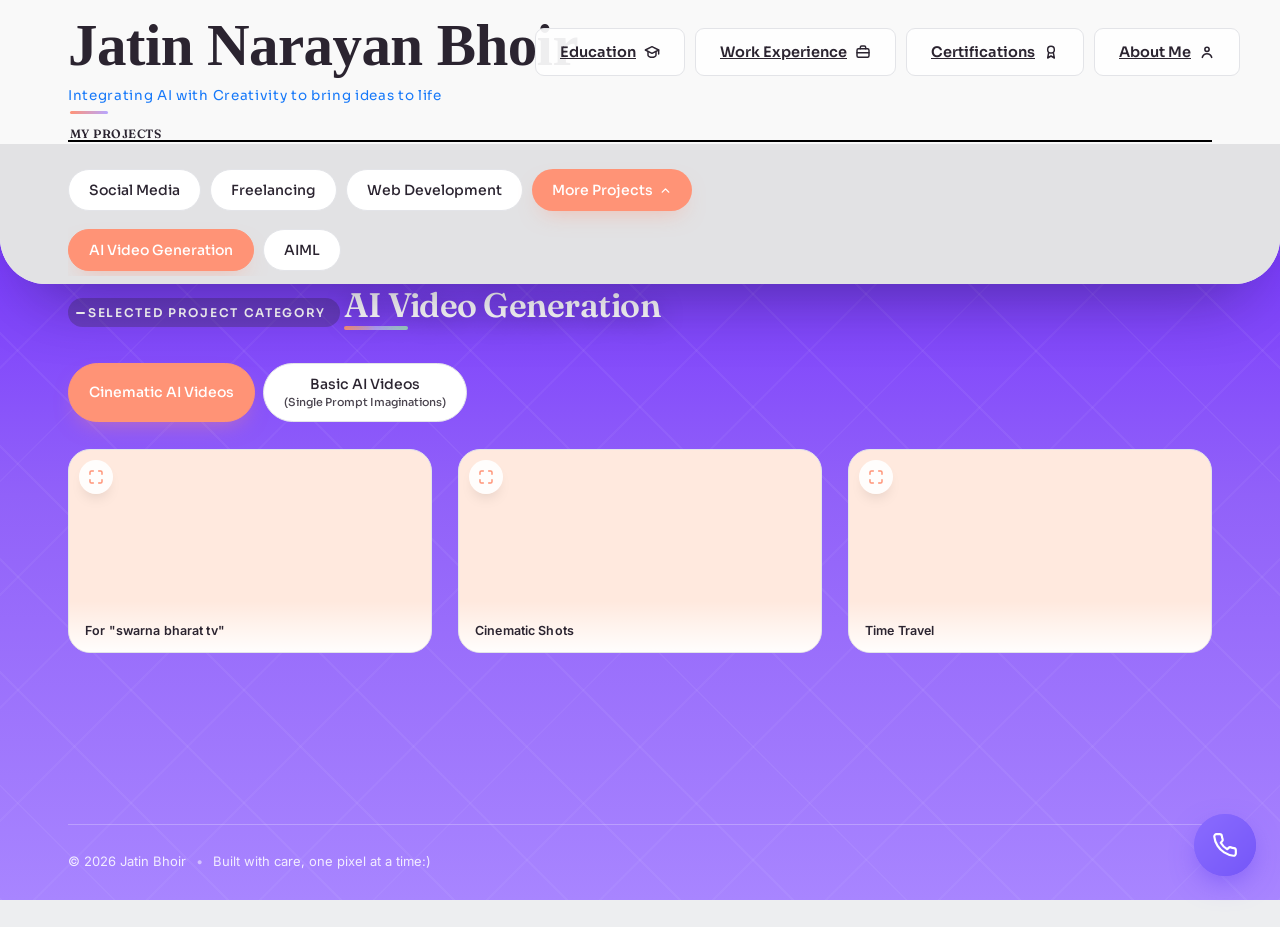
==== commit 9ade87d1: "pull" ====
--- a/ai-video-generation.html
+++ b/ai-video-generation.html
@@ -55,7 +55,7 @@
         <div class="header-row">
           <a href="index.html" class="brand">
             <span class="brand-name">Jatin Narayan Bhoir</span>
-            <span class="brand-role">Developer • AI Creator • Designer • Social Media Manager • Editor</span>
+            <span class="brand-role">Integrating AI with Creativity to bring ideas to life</span>
           </a>
         </div>
       </header>
@@ -886,4 +886,4 @@
   </div>
   <script src="js/main.js"></script>
 </body>
-</html>
+</html>
--- a/css/style.css
+++ b/css/style.css
@@ -334,7 +334,7 @@
 .brand-role {
   font-family: 'Sora', sans-serif;
   font-size: 13.5px;
-  visibility: hidden;
+  /* visibility: hidden; */
 
   color:#1578f9;
   letter-spacing: 0.05em;
@@ -621,12 +621,13 @@
   .pill {
      padding: 2px 0px;
     font-size: 7px;
-    margin-top: -43px;
+  
+
     text-align: center;
     padding: 2px 7px;
 
     margin-right: 11px;
-    margin-bottom: 19px;
+    margin-bottom:44px;
   }
 }
 @media (max-width: 406px) {
@@ -639,6 +640,9 @@
     margin-bottom: 19px;
   }
 }
+
+
+
 .pill:hover {
   background: #FF9376;              /* var(--accent) coral */
   color: #ffffff;                   /* white text — visible on coral */
@@ -1531,6 +1535,25 @@
   opacity: 1;
   transform: translate(-50%, -50%) scale(1);
 }
+
+@media (max-width: 534px) {
+  .pills-row {
+    padding-left: 26px;
+    padding-top: 6px;
+  }
+}
+@media (max-width: 500px) {
+  .pills-row {
+    padding-left: 26px;
+    padding-top: 6px;
+  }
+}
+@media (max-width: 450px) {
+  .pills-row {
+    padding-left: 26px;
+    padding-top: 6px;
+  }
+}
 .video-center-btn:hover { background: #fff; transform: translate(-50%, -50%) scale(1.08); }
 .video-prompt-btn {
   position: absolute;
@@ -1801,24 +1824,7 @@
   object-fit: cover;
   display: block;
 }
-@media (max-width: 534px) {
-  .pills-row {
-    padding-left: 26px;
-    padding-top: 6px;
-  }
-}
-@media (max-width: 500px) {
-  .pills-row {
-    padding-left: 26px;
-    padding-top: 6px;
-  }
-}
-@media (max-width: 450px) {
-  .pills-row {
-    padding-left: 26px;
-    padding-top: 6px;
-  }
-}
+
 /* ---------- Certifications modal ---------- */
 .cert-panel { max-width: 820px; }
 .cert-panel .detail-body { padding: 48px 44px 52px; }
@@ -1928,4 +1934,4 @@
 
 @media (prefers-reduced-motion: reduce) {
   * { animation: none !important; transition: none !important; }
-}
+}
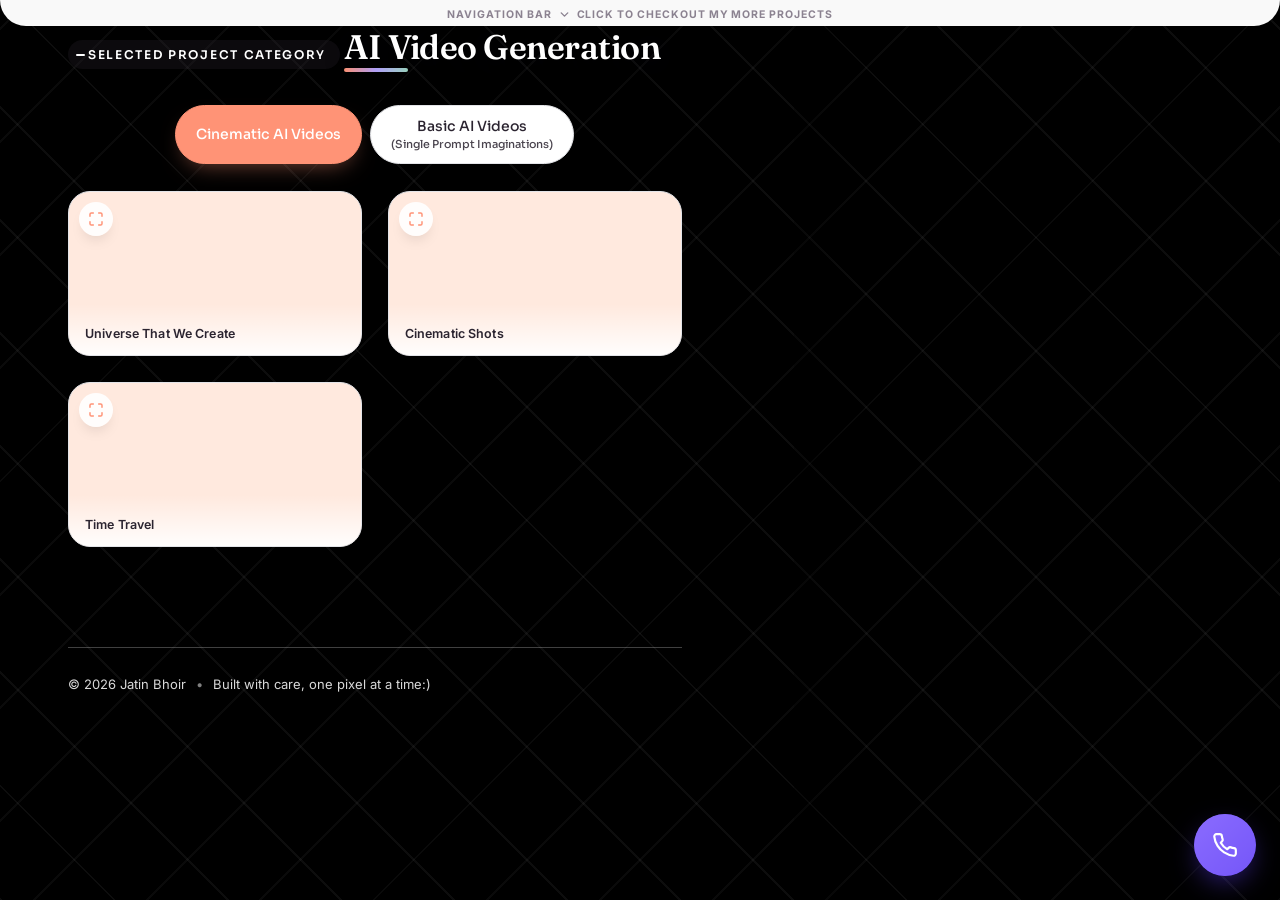
==== commit da21d66b: "newer version (special ai video gen page)" ====
--- a/ai-video-generation.html
+++ b/ai-video-generation.html
@@ -4,31 +4,42 @@
 <meta charset="UTF-8" />
 <meta name="viewport" content="width=device-width, initial-scale=1.0" />
 <title>AI Video Generation — Jatin Bhoir</title>
-<link rel="stylesheet" href="css/style.css" />
+<link rel="stylesheet" href="css/ai-video-generation.css" />
 </head>
 <body>
-  <div class="blob-wrap" aria-hidden="true">
-    <svg class="blob-svg" viewBox="0 0 520 900" preserveAspectRatio="none" xmlns="http://www.w3.org/2000/svg">
-      <defs>
-   <linearGradient id="blobGrad" x1="0%" y1="0%" x2="100%" y2="100%">
-    <stop offset="0%" stop-color="#B79CF7"/>
-    <stop offset="35%" stop-color="#C7AEF9"/>
-    <stop offset="70%" stop-color="#DAC6FC"/>
-    <stop offset="100%" stop-color="#EDE1FE"/>
-</linearGradient>
-      <filter id="blobBlur" x="-40%" y="-40%" width="180%" height="180%">
-  <feGaussianBlur stdDeviation="24" />
-</filter>
-      </defs>
-      <path class="blob-path" fill="url(#blobGrad)" filter="url(#blobBlur)"
-        d="M0,0
-           C 190,10 360,70 380,220
-           C 398,350 260,400 240,520
-           C 222,630 340,690 300,800
-           C 275,868 140,890 0,900
-           Z" />
-    </svg>
-  </div>
+
+  <style> html, body { background: #000 !important; } </style>
+
+  <!-- Ambient Reel Background — a vertical reel video pinned to the
+       right side of the screen, with a full-page colour wash that
+       tracks the video's dominant colours (see js/ambient-bg.js).
+       Add your real video below where marked; until then a placeholder
+       card is shown and the wash uses a static default gradient. -->
+  <div class="ambient-bg" aria-hidden="true">
+    <video id="ambientEchoVideo" class="ambient-echo-video" muted loop playsinline autoplay aria-hidden="true"></video>
+  </div>
+
+  <div class="ambient-video-frame" id="ambientVideoFrame">
+    <video id="ambientVideo" class="ambient-video" muted loop playsinline autoplay crossorigin="anonymous">
+      <source src="https://res.cloudinary.com/gmxsu1pq/video/upload/v1788618604/1788618496303740_v3fpwt.mov">
+    </video>
+
+    <!-- 
+    10s: https://res.cloudinary.com/gmxsu1pq/video/upload/v1788555848/Dream_Screen_05Sep2026_02_10_39_zg85aj.mov
+    20s: https://res.cloudinary.com/gmxsu1pq/video/upload/v1788610691/5-Sep-2026-1-1788610591_7304921_shi8rc.mov 
+    https://res.cloudinary.com/gmxsu1pq/video/upload/v1788623236/1788623142583344_tnrnxz.mov-->
+
+
+    <!-- <div class="ambient-video-placeholder">
+      <svg width="30" height="30" viewBox="0 0 24 24" fill="none" stroke="currentColor" stroke-width="1.6" stroke-linecap="round" stroke-linejoin="round">
+        <rect x="3" y="3" width="18" height="18" rx="3"/>
+        <path d="M10 9l5 3-5 3V9z" fill="currentColor" stroke="none"/>
+      </svg>
+      <span class="ambient-video-placeholder-title">Reel video placeholder</span>
+      <span class="ambient-video-placeholder-sub">Your vertical video will play here — the background wash will pick up its colours automatically once it's added.</span>
+    </div> -->
+  </div>
+
 <div class="topbar">
     <div class="header-actions">
       <button type="button" class="explore-btn edu-btn ripple-host">
@@ -62,7 +73,7 @@
 
      <nav class="pills-row" aria-label="Project categories">
   <span class="pills-heading">My Projects</span>
-  <a href="social-media.html" class="pill  ripple-host">Social Media</a>
+  <a href="social-media.html" class="pill  ripple-host">Social Media Projects</a>
   <a href="freelancing.html" class="pill  ripple-host">Freelancing</a>
   <a href="web-development.html" class="pill ripple-host">Web Development</a>
 
@@ -76,7 +87,7 @@
   <div class="pills-extra-row" id="morePillsRow">
     <a href="ai-video-generation.html" class="pill pill-active ripple-host">AI Video Generation</a>
     <!-- add future pills here, e.g. -->
-      <a href="AIMI.html" class="pill ripple-host">AIML</a>
+      <a href="AIML.html" class="pill ripple-host">AIML</a>
     <!-- <a href="new-category.html" class="pill ripple-host">New Category</a> -->
   </div>
 </nav>
@@ -127,7 +138,7 @@
   </div>
 </div>
   <div id="page-content">
-  <div class="app-inner">
+  <div class="app-inner content-shell">
 
     <main class="main-area">
       <section class="category-page fade-slide-in">
@@ -154,77 +165,36 @@
             <div class="video-play-overlay"><span class="video-play-circle">
               <svg width="20" height="20" viewBox="0 0 24 24" fill="currentColor"><path d="M8 5v14l11-7z"/></svg>
             </span></div>
-            <div class="video-caption">Clip 01 — Basic</div>
+            <div class="video-caption">Flipping Egg motion control </div>
           <button class="video-prompt-btn ripple-host" aria-label="View prompt" data-title="Clip 01 — Basic" data-prompt="A golden retriever attempts to steal a slice of pizza in slow motion, cinematic lighting, comedic timing, shallow depth of field, 24fps film look.">
             <svg width="16" height="16" viewBox="0 0 24 24" fill="none" stroke="currentColor" stroke-width="2" stroke-linecap="round" stroke-linejoin="round"><path d="M12 3v4M12 17v4M3 12h4M17 12h4M6.3 6.3l2.8 2.8M14.9 14.9l2.8 2.8M6.3 17.7l2.8-2.8M14.9 9.1l2.8-2.8"/></svg>
           </button>
           </div>
-<!-- 
+
           <div class="video-card" data-category="basic">
-            <video muted loop playsinline preload="auto" src="https://storage.googleapis.com/gtv-videos-bucket/sample/ForBiggerJoyrides.mp4"></video>
+            <video muted loop playsinline preload="auto" src="https://res.cloudinary.com/gmxsu1pq/video/upload/v1788555848/Dream_Screen_05Sep2026_02_10_39_zg85aj.mov"></video>
             <div class="video-play-overlay"><span class="video-play-circle">
               <svg width="20" height="20" viewBox="0 0 24 24" fill="currentColor"><path d="M8 5v14l11-7z"/></svg>
             </span></div>
-            <div class="video-caption">Clip 02 — Basic</div>
-          <button class="video-prompt-btn ripple-host" aria-label="View prompt" data-title="Clip 02 — Basic" data-prompt="Office employees break into a synchronized dance the moment the boss leaves the room, handheld camera, warm sitcom lighting, quick cuts.">
+            <div class="video-caption">For Page Background</div>
+          <button class="video-prompt-btn ripple-host" aria-label="View prompt" data-title="Clip 01 — Basic" data-prompt="A golden retriever attempts to steal a slice of pizza in slow motion, cinematic lighting, comedic timing, shallow depth of field, 24fps film look.">
             <svg width="16" height="16" viewBox="0 0 24 24" fill="none" stroke="currentColor" stroke-width="2" stroke-linecap="round" stroke-linejoin="round"><path d="M12 3v4M12 17v4M3 12h4M17 12h4M6.3 6.3l2.8 2.8M14.9 14.9l2.8 2.8M6.3 17.7l2.8-2.8M14.9 9.1l2.8-2.8"/></svg>
           </button>
           </div>
 
+         
+
+
           <div class="video-card" data-category="basic">
-            <video muted loop playsinline preload="auto" src="https://storage.googleapis.com/gtv-videos-bucket/sample/WeAreGoingOnBullrun.mp4"></video>
+            <video muted loop playsinline preload="auto" src=" https://res.cloudinary.com/gmxsu1pq/video/upload/v1788771281/vidssave.com_naturephotography_lake_720P_qvdt7n.mp4"></video>
             <div class="video-play-overlay"><span class="video-play-circle">
               <svg width="20" height="20" viewBox="0 0 24 24" fill="currentColor"><path d="M8 5v14l11-7z"/></svg>
             </span></div>
-            <div class="video-caption">Clip 03 — Basic</div>
-          <button class="video-prompt-btn ripple-host" aria-label="View prompt" data-title="Clip 03 — Basic" data-prompt="A raccoon rides a tiny skateboard through a suburban driveway at sunset, slow-motion, playful orchestral score, shallow depth of field.">
+            <div class="video-caption">Lake View</div>
+          <button class="video-prompt-btn ripple-host" aria-label="View prompt" data-title="Clip 01 — Basic" data-prompt="A golden retriever attempts to steal a slice of pizza in slow motion, cinematic lighting, comedic timing, shallow depth of field, 24fps film look.">
             <svg width="16" height="16" viewBox="0 0 24 24" fill="none" stroke="currentColor" stroke-width="2" stroke-linecap="round" stroke-linejoin="round"><path d="M12 3v4M12 17v4M3 12h4M17 12h4M6.3 6.3l2.8 2.8M14.9 14.9l2.8 2.8M6.3 17.7l2.8-2.8M14.9 9.1l2.8-2.8"/></svg>
           </button>
           </div>
-
-          <div class="video-card" data-category="basic">
-            <video muted loop playsinline preload="auto" src="https://storage.googleapis.com/gtv-videos-bucket/sample/ForBiggerBlazes.mp4"></video>
-            <div class="video-play-overlay"><span class="video-play-circle">
-              <svg width="20" height="20" viewBox="0 0 24 24" fill="currentColor"><path d="M8 5v14l11-7z"/></svg>
-            </span></div>
-            <div class="video-caption">Clip 04 — Basic</div>
-          <button class="video-prompt-btn ripple-host" aria-label="View prompt" data-title="Clip 04 — Basic" data-prompt="A toddler outsmarts a childproof cabinet lock while the family cat watches unimpressed, natural lighting, documentary handheld style.">
-            <svg width="16" height="16" viewBox="0 0 24 24" fill="none" stroke="currentColor" stroke-width="2" stroke-linecap="round" stroke-linejoin="round"><path d="M12 3v4M12 17v4M3 12h4M17 12h4M6.3 6.3l2.8 2.8M14.9 14.9l2.8 2.8M6.3 17.7l2.8-2.8M14.9 9.1l2.8-2.8"/></svg>
-          </button>
-          </div>
-
-          <div class="video-card" data-category="basic">
-            <video muted loop playsinline preload="auto" src="https://storage.googleapis.com/gtv-videos-bucket/sample/BigBuckBunny.mp4"></video>
-            <div class="video-play-overlay"><span class="video-play-circle">
-              <svg width="20" height="20" viewBox="0 0 24 24" fill="currentColor"><path d="M8 5v14l11-7z"/></svg>
-            </span></div>
-            <div class="video-caption">Clip 05 — Basic</div>
-          <button class="video-prompt-btn ripple-host" aria-label="View prompt" data-title="Clip 05 — Basic" data-prompt="Drone shot gliding low over a misty pine forest at dawn, volumetric light rays, gentle camera drift, muted green and gold palette.">
-            <svg width="16" height="16" viewBox="0 0 24 24" fill="none" stroke="currentColor" stroke-width="2" stroke-linecap="round" stroke-linejoin="round"><path d="M12 3v4M12 17v4M3 12h4M17 12h4M6.3 6.3l2.8 2.8M14.9 14.9l2.8 2.8M6.3 17.7l2.8-2.8M14.9 9.1l2.8-2.8"/></svg>
-          </button>
-          </div>
-
-          <div class="video-card" data-category="basic">
-            <video muted loop playsinline preload="auto" src="https://storage.googleapis.com/gtv-videos-bucket/sample/ElephantsDream.mp4"></video>
-            <div class="video-play-overlay"><span class="video-play-circle">
-              <svg width="20" height="20" viewBox="0 0 24 24" fill="currentColor"><path d="M8 5v14l11-7z"/></svg>
-            </span></div>
-            <div class="video-caption">Clip 06 — Basic</div>
-          <button class="video-prompt-btn ripple-host" aria-label="View prompt" data-title="Clip 06 — Basic" data-prompt="Time-lapse of a desert bloom after rare rainfall, wildflowers opening in fast-forward, warm dusty tones, macro-to-wide transition.">
-            <svg width="16" height="16" viewBox="0 0 24 24" fill="none" stroke="currentColor" stroke-width="2" stroke-linecap="round" stroke-linejoin="round"><path d="M12 3v4M12 17v4M3 12h4M17 12h4M6.3 6.3l2.8 2.8M14.9 14.9l2.8 2.8M6.3 17.7l2.8-2.8M14.9 9.1l2.8-2.8"/></svg>
-          </button>
-          </div>
-
-          <div class="video-card" data-category="basic">
-            <video muted loop playsinline preload="auto" src="https://storage.googleapis.com/gtv-videos-bucket/sample/Sintel.mp4"></video>
-            <div class="video-play-overlay"><span class="video-play-circle">
-              <svg width="20" height="20" viewBox="0 0 24 24" fill="currentColor"><path d="M8 5v14l11-7z"/></svg>
-            </span></div>
-            <div class="video-caption">Clip 07 — Basic</div>
-          <button class="video-prompt-btn ripple-host" aria-label="View prompt" data-title="Clip 07 — Basic" data-prompt="A humpback whale breaches beside a small research boat under an overcast sky, wide lens, slow motion, cool blue-grey color grade.">
-            <svg width="16" height="16" viewBox="0 0 24 24" fill="none" stroke="currentColor" stroke-width="2" stroke-linecap="round" stroke-linejoin="round"><path d="M12 3v4M12 17v4M3 12h4M17 12h4M6.3 6.3l2.8 2.8M14.9 14.9l2.8 2.8M6.3 17.7l2.8-2.8M14.9 9.1l2.8-2.8"/></svg>
-          </button>
-          </div> -->
 
 
 
@@ -245,7 +215,7 @@
       <svg class="cb-play" width="26" height="26" viewBox="0 0 24 24" fill="currentColor"><path d="M8 5v14l11-7z"/></svg>
       <svg class="cb-pause" width="26" height="26" viewBox="0 0 24 24" fill="currentColor" style="display:none"><path d="M7 5h4v14H7zM13 5h4v14h-4z"/></svg>
     </button>
-    <div class="video-caption">For "swarna bharat tv"</div>
+    <div class="video-caption">Universe That We Create</div>
     <button class="video-prompt-btn ripple-host" aria-label="View prompt" data-title="Clip 10 — Cinematic" data-prompt="A chase sequence through a crumbling ancient temple, dust and falling debris, dramatic side-lighting, fast intercut close-ups, orchestral swell.">
       <svg width="16" height="16" viewBox="0 0 24 24" fill="none" stroke="currentColor" stroke-width="2" stroke-linecap="round" stroke-linejoin="round"><path d="M12 3v4M12 17v4M3 12h4M17 12h4M6.3 6.3l2.8 2.8M14.9 14.9l2.8 2.8M6.3 17.7l2.8-2.8M14.9 9.1l2.8-2.8"/></svg>
     </button>
@@ -295,12 +265,6 @@
     </button>
   </div>
 
-
-
-
-
-      
-
         </div>
       </section>
     </main>
@@ -363,12 +327,6 @@
 <p>Using a combination of AI-assisted image generation and digital illustration techniques, I created a painterly portrait of a fictional blonde German woman wearing the Radhaube. Throughout the project, I collaborated closely with the client, incorporating feedback through multiple design iterations to ensure the final artwork reflected both the restaurant's cultural heritage and its brand identity.</p>
 </p>
           <div class="exp-image"><img src="https://res.cloudinary.com/gmxsu1pq/image/upload/v1785770521/IMG_7110_ihd1qm.jpg" alt="Loom &amp; Co." loading="lazy" /></div>
-          <!-- <style>
-            .exp-image img {
-              align-items: center;
-              background-color: #00bfff;
-              
-            }</style> -->
         </div>
 
        </div>
@@ -378,7 +336,6 @@
   </div>
 
   <!-- Education modal -->
- <!-- Education modal -->
 <div class="detail-overlay" id="education-modal">
   <div class="detail-panel exp-panel">
     <button class="detail-close" aria-label="Close">✕</button>
@@ -396,8 +353,7 @@
         knowledge into real-world solutions.
       </p>
 
-      <!-- MCA -->
-       <div class="clr">
+      <div class="clr">
         <style>
           .clr {
             content: "";
@@ -428,7 +384,6 @@
         </h3>
 
         <p class="exp-desc" style="
-          /* font-size:1rem; */
           line-height:1.8;
           color:#000000;">
           Built advanced knowledge in data science, machine learning, database
@@ -438,17 +393,8 @@
           development skills through coursework and internships.
         </p>
 
-        <!--
-        <div class="exp-image">
-          <img src="https://picsum.photos/seed/edu-university/900/560"
-               alt="University"
-               loading="lazy">
-        </div>
-        -->
-
       </div>
 
-      <!-- BSc -->
       <div class="exp-entry">
 
         <h2 class="exp-heading" style="
@@ -470,7 +416,6 @@
         </h3>
 
         <p class="exp-desc" style="
-          /* font-size:1rem; */
           line-height:1.8;
           color:#000000;">
           Developed a strong foundation in programming, data structures,
@@ -481,25 +426,12 @@
           applications.
         </p>
 
-        <!--
-        <div class="exp-image">
-          <img src="https://picsum.photos/seed/edu-institute/900/560"
-               alt="College"
-               loading="lazy">
-        </div>
-        -->
-
       </div>
       </div>
 
     </div>
   </div>
 </div>
-
-  <!-- Work Experience modal -->
-  
-
-  <!-- Certifications modal -->
 
  <style>
   .detail-overlay{
@@ -579,7 +511,6 @@
     flex-direction:column;
   }
 
-  /* side-by-side again: text left, image right, image column wider now */
   .cert-entry{
     display:grid;
     grid-template-columns:1fr 320px;
@@ -614,7 +545,6 @@
     line-height:1.3;
   }
 
-  /* bumped up: issuer name is now a real, readable line */
   .cert-by{
     font-family:'Inter', sans-serif;
     font-size:16px;
@@ -639,7 +569,6 @@
     margin:0;
   }
 
-  /* bigger image, side column */
   .cert-image{
     width:100%;
     height:220px;
@@ -677,7 +606,6 @@
   }
   .cert-image:hover img{ transform:scale(1.04); }
 
-  /* ---------- Lightbox ---------- */
   .cert-lightbox{
     position:fixed;
     inset:0;
@@ -790,7 +718,7 @@
             </div>
             <div class="cert-image"><img src="https://res.cloudinary.com/gmxsu1pq/image/upload/v1785085410/IMG_6997_h6gik9.jpg" alt="Brand Identity and Visual Systems certificate" loading="lazy" /></div>
           </div>
-          
+
           <div class="cert-entry">
             <div class="cert-text">
               <h3 class="cert-heading">MODERN SECURITIES & CHALLENGES</h3>
@@ -850,8 +778,6 @@
     });
   })();
 </script>
-
-
 
   <!-- About Me modal -->
   <div class="detail-overlay" id="about-modal">
@@ -868,7 +794,6 @@
 <p>Artificial Intelligence plays an important role in my workflow. I use AI to enhance creativity, improve productivity, and solve problems more efficiently while ensuring every project reflects my own skills and decisions.</p>
 
 <p>Everything featured in this portfolio has been designed and developed by me from scratch, showcasing my passion for learning, innovation, and creating meaningful digital experiences.</p>
-<!-- <p class="detail-desc">Sample text: outside of client work, I spend time experimenting with AI tooling, motion, and generative video — some of which shows up in the "AI Video Generation" section above.</p> -->
           <ul class="about-skills">
             <li>UI / UX Design</li>
             <li>Frontend Development</li>
@@ -885,5 +810,7 @@
   </div>
   </div>
   <script src="js/main.js"></script>
+  <script src="js/ambient-bg.js"></script>
+  <script src="js/topbar-minimize.js"></script>
 </body>
 </html>
--- a/css/ai-video-generation.css
+++ b/css/ai-video-generation.css
@@ -0,0 +1,1108 @@
+@import url('https://fonts.googleapis.com/css2?family=Fraunces:ital,opsz,wght@0,9..144,500;0,9..144,600;0,9..144,700;1,9..144,500&family=Sora:wght@400;500;600;700&family=Inter:wght@400;500;600&display=swap');
+
+:root {
+  --bg: #000000;
+  --accent: #FF9376;       /* warm coral - primary */
+  --accent-2: #B7A6FF;     /* soft lavender - secondary */
+  --accent-3: #9FD8C4;     /* soft mint - tertiary */
+  --accent-soft: #FFE9DE;
+  --text: #2B2430;
+  --text-soft: #8B8290;
+  --border: #E3E4E8;
+  --hover: rgba(255, 147, 118, 0.10);
+  --radius-lg: 32px;
+  --radius-md: 22px;
+
+  /* Layout tokens for keeping the content panel and the fixed right-side
+     ambient video panel as two separate, non-colliding regions once the
+     window is wide enough for the video to show at full strength. */
+  --content-max-width: 1240px;
+  --ambient-frame-width: 38vw;   /* matches .ambient-video-frame's base width */
+  --content-video-gutter: 64px;  /* breathing room kept between the grid and the video */
+
+  /* Ambient background tokens — tune these to taste.
+     Lower blur / higher saturate+contrast = harder, punchier glow.
+     Higher blur / lower saturate = softer, dreamier glow. */
+  --ambient-1: #000000;
+  --ambient-2: #000000;
+  --ambient-3: #000000;
+  --ambient-blur: 46px;
+  --ambient-saturate: 1.7;
+  --ambient-contrast: 1.15;
+  --ambient-brightness: 0.9;
+  --ambient-scale: 1.2;
+  --ambient-opacity: 1;
+}
+
+* { box-sizing: border-box; }
+
+html { scroll-behavior: smooth; }
+
+body {
+  margin: 0;
+  padding: 0;
+  background: #000000;
+  color: var(--text);
+  font-family: 'Inter', -apple-system, BlinkMacSystemFont, sans-serif;
+  position: relative;
+  overflow-x: hidden;
+}
+
+a { text-decoration: none; color: inherit; }
+button { font-family: inherit; }
+
+.app-inner {
+  position: relative;
+  z-index: 2;
+  max-width: var(--content-max-width);
+  margin: 0 auto;
+  padding: 0 48px;
+}
+
+/* ============================================================
+   AMBIENT REEL BACKGROUND
+   A vertical reel video sits fixed on the right edge of the
+   viewport. Behind everything, a soft full-bleed gradient tracks
+   the video's dominant colours in real time (see js/ambient-bg.js).
+   Until a real <source> is added to #ambientVideo, a placeholder
+   card is shown and the gradient slowly drifts through the site's
+   own accent palette instead of sampled colour.
+   ============================================================ */
+
+.ambient-bg {
+  position: fixed;
+  inset: 0;
+  z-index: 0;
+  pointer-events: none;
+  overflow: hidden;
+}
+
+/* fallback wash — only ever visible before the echo video has data,
+   or if no video source has been added yet */
+.ambient-bg::before {
+  content: "";
+  position: absolute;
+  inset: -10%;
+  background: linear-gradient(180deg, var(--ambient-1) 0%, var(--ambient-2) 55%, var(--ambient-3) 100%);
+  z-index: 0;
+}
+
+/* the real Ambilight layer: a second, muted copy of the same video,
+   scaled up and blurred, sitting full-bleed behind the whole page.
+   Because it's the actual video (not a sampled/averaged colour on a
+   timer), the glow tracks every frame with zero lag. Tune the
+   --ambient-* variables above for softer/harder results. */
+.ambient-echo-video {
+  position: absolute;
+  inset: -15%;
+  width: 130%;
+  height: 130%;
+  object-fit: cover;
+  object-position: center right;
+  filter:
+    blur(var(--ambient-blur))
+    saturate(var(--ambient-saturate))
+    contrast(var(--ambient-contrast))
+    brightness(var(--ambient-brightness));
+  transform: scale(var(--ambient-scale));
+  opacity: 0;
+  transition: opacity 0.5s ease;
+  z-index: 1;
+}
+.ambient-echo-video.ready { opacity: var(--ambient-opacity); }
+
+/* fine grain, matches the site's original textured backdrop */
+.ambient-bg::after {
+  content: "";
+  position: absolute;
+  inset: 0;
+  z-index: 2;
+  background:
+    repeating-linear-gradient(45deg, rgba(255,255,255,.05) 0px, rgba(255,255,255,.05) 2px, transparent 2px, transparent 80px),
+    repeating-linear-gradient(-45deg, rgba(255,255,255,.04) 0px, rgba(255,255,255,.04) 2px, transparent 2px, transparent 80px);
+}
+
+/* the video panel — a plain full-height slab on the right edge of the
+   screen, no frame/rounding/shadow. The video is not landscape, so it
+   fills this panel via object-fit: cover (cropping left/right of the
+   source as needed, never letterboxing). */
+.ambient-video-frame {
+  position: fixed;
+  top: 0;
+  right: 0;
+  bottom: 0;
+  width: var(--ambient-frame-width);
+  overflow: hidden;
+  z-index: 1;
+}
+
+.ambient-video {
+  width: 100%;
+  height: 100%;
+  object-fit: cover;
+  object-position: center;
+  display: block;
+}
+
+/* soft edge so the video blends into the ambient wash instead of
+   cutting off with a hard vertical line */
+.ambient-video-frame::after {
+  content: "";
+  position: absolute;
+  inset: 0;
+  background: linear-gradient(90deg, rgba(0,0,0,0.35) 0%, rgba(0,0,0,0) 18%);
+  pointer-events: none;
+}
+
+/* Placeholder shown until a real <source> is added to #ambientVideo.
+   Toggle is handled by js/ambient-bg.js (adds .has-video to the frame
+   once the element actually starts loading a real source). */
+.ambient-video-placeholder {
+  position: absolute;
+  inset: 0;
+  display: flex;
+  flex-direction: column;
+  align-items: center;
+  justify-content: center;
+  gap: 14px;
+  padding: 24px;
+  text-align: center;
+  color: rgba(255, 255, 255, 0.85);
+  background:
+    repeating-linear-gradient(135deg, rgba(255,255,255,0.06) 0px, rgba(255,255,255,0.06) 10px, transparent 10px, transparent 20px),
+    rgba(255, 255, 255, 0.05);
+}
+.ambient-video-placeholder svg { opacity: 0.85; }
+.ambient-video-placeholder-title {
+  font-family: 'Sora', sans-serif;
+  font-weight: 600;
+  font-size: 13.5px;
+  letter-spacing: 0.01em;
+}
+.ambient-video-placeholder-sub {
+  font-size: 11.5px;
+  line-height: 1.5;
+  color: rgba(255, 255, 255, 0.6);
+  max-width: 240px;
+}
+
+.ambient-video-frame.has-video .ambient-video-placeholder {
+  display: none;
+}
+
+@media (max-width: 1239px) {
+  .ambient-video-frame { width: 42vw; }
+}
+
+@media (max-width: 900px) {
+  /* keep the ambient colour wash, but fade the video down — a full
+     right-half video fighting the content on small screens does more
+     harm than good */
+  .ambient-video-frame { width: 50vw; opacity: 0.4; }
+}
+
+@media (max-width: 600px) {
+  .ambient-video-frame { display: none; }
+}
+
+@media (prefers-reduced-motion: reduce) {
+  .ambient-echo-video { transition: none; }
+}
+
+/* ---------- Top bar: white finish over the ambient colour ---------- */
+.topbar {
+  position: relative;
+  width: 100vw;
+  height: 185px;
+  margin-left: calc(50% - 50vw);
+  background: #f9f9f9;
+  padding-top: 1px;
+  border-bottom-left-radius: 46px;
+  border-bottom-right-radius: 46px;
+  box-shadow: 0 40px 70px -35px rgba(20, 10, 45, 0.45);
+  z-index: 20;
+}
+
+@media (max-width: 739px) {
+  .topbar { height: 132px; overflow: hidden; }
+}
+
+.topbar.topbar-expanded { height: auto; overflow: visible; }
+
+@media (max-width: 739px) {
+  .topbar.topbar-expanded { height: auto; overflow: visible; }
+}
+
+.topbar-inner { padding-bottom: 0px; }
+
+/* ---------- Header ---------- */
+.site-header { padding: 10px 0 30px; position: relative; }
+.header-row {
+  display: flex;
+  align-items: center;
+  justify-content: space-between;
+  gap: 24px;
+  flex-wrap: wrap;
+}
+.brand {
+  display: flex;
+  flex-direction: column;
+  align-items: flex-start;
+  gap: 7px;
+  background: none;
+  border: none;
+  cursor: pointer;
+  padding: 0;
+  text-align: left;
+}
+@media (max-width: 1239px) {
+  .brand { visibility: hidden; }
+}
+.brand-name {
+  font-family: 'times now roman', bold;
+  font-style: bold;
+  font-weight: 600;
+  font-size: 59px;
+  padding: 0px;
+  letter-spacing: -0.01em;
+  color: var(--text);
+}
+.brand-role {
+  font-family: 'Sora', sans-serif;
+  font-size: 13.5px;
+  color: #1578f9;
+  letter-spacing: 0.05em;
+}
+
+.explore-btn {
+  display: inline-flex;
+  align-items: center;
+  gap: 8px;
+  text-decoration: underline;
+  background: rgba(255, 255, 255, 0.92);
+  color: var(--text);
+  border: 1.5px solid var(--border);
+  padding: 14px 24px;
+  border-radius: 9px;
+  font-family: 'Sora', sans-serif;
+  font-weight: 600;
+  font-size: 14.5px;
+  cursor: pointer;
+  transition: background 0.3s ease, transform 0.25s ease, box-shadow 0.3s ease, border-color 0.3s ease;
+  position: relative;
+  overflow: hidden;
+}
+
+@media (max-width: 737px) { .explore-btn { padding: 8px 16px; font-size: 12px; position: relative; z-index: 99999; } }
+@media (max-width: 610px) { .explore-btn { padding: 5px 13px; font-size: 9px; position: relative; z-index: 99999; } }
+@media (max-width: 506px) { .explore-btn { padding: 3px 10px; font-size: 7px; position: relative; z-index: 99999; margin-right: 9px; } }
+@media (max-width: 470px) { .explore-btn { padding: 3px 7px; font-size: 7px; position: relative; z-index: 99999; margin-right: 9px; } }
+@media (max-width: 432px) { .explore-btn { padding: 2px 7px; font-size: 5px; position: relative; z-index: 99999; margin-right: 9px; } }
+@media (max-width: 490px) { .explore-btn { padding: 1px 6px; font-size: 5px; position: relative; z-index: 99999; margin-right: 9px; } }
+
+.explore-btn:hover {
+  background: var(--accent);
+  border-color: var(--accent);
+  color: #fff;
+  transform: translateY(-2px);
+  box-shadow: 0 14px 26px -12px rgba(255, 147, 118, 0.5);
+}
+.explore-btn svg { flex-shrink: 0; }
+
+.header-actions {
+  position: absolute;
+  top: 28px;
+  right: 40px;
+  z-index: 30;
+  display: flex;
+  align-items: center;
+  gap: 10px;
+  flex-wrap: wrap;
+  justify-content: flex-end;
+  max-width: calc(100vw - 80px);
+}
+
+@media (max-width: 1239px) {
+  .header-actions { position: static; justify-content: center; gap: 5px; height: 00; }
+}
+
+/* ---------- "My Projects" label above the category pills ---------- */
+.pills-heading-row { position: relative; z-index: 2; }
+
+.pills-heading {
+  position: absolute;
+  top: -20px;
+  left: 2px;
+  font-family: 'Fraunces', serif;
+  font-size: 21px;
+  font-weight: 600;
+  letter-spacing: 0.04em;
+  text-transform: uppercase;
+  color: #2B2430;
+  white-space: nowrap;
+  z-index: 2;
+}
+.pills-heading::after {
+  content: "";
+  display: block;
+  width: 38px;
+  height: 3px;
+  margin-top: -30px;
+  border-radius: 3px;
+  background: linear-gradient(90deg, var(--accent), var(--accent-2));
+}
+
+@media (max-width: 1340px) { .pills-heading { top: -16px; font-size: 12px; } }
+@media (max-width: 739px)  { .pills-heading { top: -14px; font-size: 11px; } }
+@media (max-width: 599px)  { .pills-heading { top: -12px; font-size: 10px; } }
+@media (max-width: 492px)  { .pills-heading { top: -10px; font-size: 8.5px; } }
+@media (max-width: 455px)  { .pills-heading { top: -9px; font-size: 8px; } }
+
+.about-btn.pulse, .cert-btn, .edu-btn, .workexp-btn { animation: aboutPulse 2.8s ease-in-out infinite; }
+@keyframes aboutPulse {
+  0%, 100% { transform: scale(1); box-shadow: 0 10px 20px -14px rgba(255, 147, 118, 0.3); }
+  50% { transform: scale(1.04); box-shadow: 0 14px 28px -10px rgba(255, 147, 118, 0.55); }
+}
+
+/* ---------- Pills ---------- */
+.pills-row {
+  display: flex;
+  flex-wrap: wrap;
+  gap: 9px;
+  padding-bottom: 8px;
+  position: relative;
+}
+.pills-row::before {
+  content: "";
+  position: absolute;
+  top: 2px;
+  bottom: 0;
+  left: 50%;
+  width: 100vw;
+  transform: translateX(-50%);
+  background: #e2e2e4;
+  border-radius: 0 0 46px 46px;
+  z-index: 0;
+  pointer-events: none;
+}
+@media (max-width: 739px) { .pills-row::before { border-radius: 0 0 32px 32px; } }
+
+.pill {
+  font-family: 'Sora', sans-serif;
+  font-weight: 500;
+  font-size: 14px;
+  top: 9px;
+  padding: 11px 20px;
+  border-radius: 999px;
+  border: 1.5px solid var(--border);
+  background: #fff;
+  color: #2B2430;
+  cursor: pointer;
+  display: inline-block;
+  position: relative;
+  z-index: 1;
+  transition: background 0.25s ease, color 0.25s ease, transform 0.2s ease, border-color 0.25s ease, box-shadow 0.3s ease;
+}
+
+@media (max-width: 739px) { .pill { padding: 8px 16px; font-size: 12px; margin-top: -35px; } }
+@media (max-width: 703px) { .pill { padding: 8px 16px; font-size: 12px; margin-top: -35px; } }
+@media (max-width: 599px) { .pill { padding: 6px 10px; margin-top: -35px; font-size: 10px; margin-right: 2px; margin-bottom: 19px; } }
+@media (max-width: 511px) { .pill { padding: 3px 4px; font-size: 10px; margin-top: -35px; text-align: center; margin-right: 11px; margin-bottom: 19px; } }
+@media (max-width: 492px) { .pill { padding: 2px 7px; font-size: 8px; margin-top: -43px; text-align: center; margin-right: 11px; margin-bottom: 19px; } }
+@media (max-width: 455px) { .pill { padding: 2px 7px; font-size: 7px; text-align: center; margin-right: 11px; margin-bottom: 44px; } }
+@media (max-width: 406px) { .pill { padding: 2px 7px; font-size: 7px; margin-top: -43px; text-align: center; margin-right: 11px; margin-bottom: 19px; } }
+
+.pill:hover {
+  background: #FF9376;
+  color: #ffffff;
+  border-color: #FF9376;
+  transform: translateY(-1px);
+  box-shadow: 0 10px 20px -12px rgba(255, 147, 118, 0.35);
+}
+.pill-active {
+  background: #FF9376;
+  color: #ffffff;
+  border-color: #FF9376;
+  box-shadow: 0 10px 22px -10px rgba(255, 147, 118, 0.5);
+}
+.pill-active:hover {
+  background: #FF7A55;
+  color: #ffffff;
+  transform: translateY(-1px);
+  box-shadow: 0 14px 26px -12px rgba(255, 147, 118, 0.55);
+}
+
+.tabs-row { display: flex; flex-wrap: wrap; justify-content: center; gap: 8px; padding-bottom: 36px; }
+.video-tab { text-align: center; line-height: 1.35; padding-top: 11px; padding-bottom: 11px; }
+.tab-sub { display: block; font-size: 11px; font-weight: 500; opacity: 0.85; margin-top: 1px; }
+
+/* ---------- More Projects toggle + expandable row ---------- */
+.more-pill { display: inline-flex; align-items: center; gap: 6px; border: none; }
+.more-pill-arrow { transition: transform 0.3s ease; flex-shrink: 0; }
+.more-pill.pill-active .more-pill-arrow { transform: rotate(180deg); }
+
+.pills-extra-row {
+  flex-basis: 100%;
+  width: 100%;
+  display: flex;
+  flex-wrap: wrap;
+  gap: 9px;
+  max-height: 0;
+  opacity: 0;
+  overflow: hidden;
+  margin-top: 0;
+  transition: max-height 0.4s ease, opacity 0.3s ease, margin-top 0.4s ease;
+}
+.pills-extra-row.open { opacity: 1; margin-top: 9px; padding-bottom: 14px; }
+
+@media (max-width: 1340px) { .pills-row { border-top: 2px solid #000000; padding-top: 18px; margin-top: 6px; } }
+@media (max-width: 735px) {
+  .pills-row { border-top: 2px solid #000000; margin-top: -19px; top: -19px; }
+  .pill { margin-top: -8px; }
+}
+@media (max-width: 534px) { .pills-row { padding-left: 26px; padding-top: 6px; } }
+@media (max-width: 500px) { .pills-row { padding-left: 26px; padding-top: 6px; } }
+@media (max-width: 450px) { .pills-row { padding-left: 26px; padding-top: 6px; } }
+
+/* ---------- Ripple ---------- */
+.ripple-host { position: relative; overflow: hidden; }
+.ripple {
+  position: absolute;
+  border-radius: 50%;
+  background: rgba(255, 255, 255, 0.5);
+  transform: scale(0);
+  animation: rippleAnim 650ms ease-out;
+  pointer-events: none;
+}
+.pill .ripple, .link-btn .ripple { background: rgba(255, 147, 118, 0.2); }
+@keyframes rippleAnim { to { transform: scale(1); opacity: 0; } }
+
+/* ---------- jnbCW Contact Widget ---------- */
+.jnbCW-container {
+  position: fixed;
+  right: 24px;
+  bottom: 24px;
+  width: 62px;
+  height: 62px;
+  border-radius: 31px;
+  background: linear-gradient(135deg, #8a6cff, #5b3df0);
+  box-shadow: 0 10px 28px -6px rgba(91, 61, 240, 0.55);
+  overflow: hidden;
+  z-index: 999999;
+  cursor: pointer;
+  transition:
+    width 0.45s cubic-bezier(.65,0,.35,1),
+    height 0.45s cubic-bezier(.65,0,.35,1) 0.45s,
+    border-radius 0.4s ease;
+}
+.jnbCW-container.jnbCW-open {
+  width: 320px;
+  height: 380px;
+  border-radius: 22px;
+  cursor: default;
+  box-shadow: 0 20px 50px -10px rgba(20, 15, 50, 0.4);
+}
+@media (max-width: 420px) {
+  .jnbCW-container.jnbCW-open { width: calc(100vw - 32px); right: 16px; }
+}
+.jnbCW-container::before {
+  content: "";
+  position: absolute;
+  inset: 0;
+  border-radius: inherit;
+  background: rgba(138, 108, 255, 0.55);
+  animation: jnbCW-pulse 10s ease-out infinite;
+  z-index: -1;
+  pointer-events: none;
+}
+.jnbCW-container.jnbCW-open::before { display: none; }
+@keyframes jnbCW-pulse {
+  0%    { transform: scale(1);    opacity: 0.65; }
+  9%    { transform: scale(1.65); opacity: 0; }
+  100%  { transform: scale(1);    opacity: 0; }
+}
+.jnbCW-toggle {
+  position: absolute;
+  inset: 0;
+  display: flex;
+  align-items: center;
+  justify-content: center;
+  background: transparent;
+  border: none;
+  color: #fff;
+  cursor: pointer;
+  transition: opacity 0.2s ease, transform 0.2s ease;
+}
+.jnbCW-toggle:hover { transform: scale(1.08); }
+.jnbCW-container.jnbCW-open .jnbCW-toggle { opacity: 0; pointer-events: none; }
+.jnbCW-icon { display: block; }
+.jnbCW-content {
+  position: absolute;
+  inset: 0;
+  padding: 22px 20px 20px;
+  opacity: 0;
+  visibility: hidden;
+  transition: opacity 0.3s ease;
+  font-family: 'Inter', sans-serif;
+  color: #fff;
+}
+.jnbCW-container.jnbCW-open .jnbCW-content {
+  opacity: 1;
+  visibility: visible;
+  transition: opacity 0.4s ease 0.75s;
+}
+.jnbCW-close {
+  position: absolute;
+  top: 14px;
+  right: 14px;
+  width: 30px;
+  height: 30px;
+  border-radius: 50%;
+  border: none;
+  background: rgba(255,255,255,0.15);
+  color: #fff;
+  font-size: 14px;
+  cursor: pointer;
+  transition: background 0.2s ease, transform 0.2s ease;
+}
+.jnbCW-close:hover { background: rgba(255,255,255,0.3); transform: rotate(90deg); }
+.jnbCW-heading { margin: 6px 0 4px; font-size: 22px; font-weight: 700; }
+.jnbCW-sub { margin: 0 0 22px; font-size: 13.5px; color: rgba(255,255,255,0.75); }
+.jnbCW-item {
+  display: flex;
+  align-items: center;
+  gap: 12px;
+  padding: 12px 12px;
+  border-radius: 12px;
+  background: rgba(255,255,255,0.08);
+  text-decoration: none;
+  color: #fff;
+  margin-bottom: 12px;
+  transition: background 0.2s ease, transform 0.2s ease;
+}
+.jnbCW-item:hover { background: rgba(255,255,255,0.18); transform: translateX(2px); }
+.jnbCW-item-icon {
+  width: 34px;
+  height: 34px;
+  flex-shrink: 0;
+  border-radius: 10px;
+  background: rgba(255,255,255,0.15);
+  display: flex;
+  align-items: center;
+  justify-content: center;
+}
+.jnbCW-item-text { display: flex; flex-direction: column; min-width: 0; }
+.jnbCW-item-label { font-size: 11px; text-transform: uppercase; letter-spacing: 0.06em; color: rgba(255,255,255,0.65); }
+.jnbCW-item-value { font-size: 14px; font-weight: 600; white-space: nowrap; overflow: hidden; text-overflow: ellipsis; }
+
+@media (max-width: 750px) {
+  .jnbCW-container { right: 20px; bottom: 20px; width: 58px; height: 58px; }
+  .jnbCW-container.jnbCW-open { width: 300px; height: 360px; }
+}
+@media (max-width: 700px) { .jnbCW-container.jnbCW-open { width: 280px; height: 350px; } }
+@media (max-width: 600px) {
+  .jnbCW-container { right: 18px; bottom: 18px; width: 54px; height: 54px; }
+  .jnbCW-container.jnbCW-open { width: calc(100vw - 36px); height: 340px; }
+  .jnbCW-icon { width: 22px; height: 22px; }
+}
+@media (max-width: 540px) {
+  .jnbCW-container.jnbCW-open { height: 330px; }
+  .jnbCW-heading { font-size: 20px; }
+  .jnbCW-sub { font-size: 13px; margin-bottom: 18px; }
+}
+@media (max-width: 500px) {
+  .jnbCW-container { right: 16px; bottom: 16px; width: 52px; height: 52px; }
+  .jnbCW-container.jnbCW-open { width: calc(100vw - 32px); height: 320px; border-radius: 18px; }
+  .jnbCW-content { padding: 18px 16px 16px; }
+}
+@media (max-width: 470px) {
+  .jnbCW-item { padding: 10px 10px; margin-bottom: 10px; }
+  .jnbCW-item-icon { width: 30px; height: 30px; }
+  .jnbCW-item-value { font-size: 13px; }
+}
+@media (max-width: 450px) {
+  .jnbCW-container { right: 14px; bottom: 14px; width: 50px; height: 50px; }
+  .jnbCW-container.jnbCW-open { width: calc(100vw - 28px); right: 14px; height: 310px; }
+  .jnbCW-icon { width: 20px; height: 20px; }
+}
+@media (max-width: 400px) {
+  .jnbCW-container.jnbCW-open { width: calc(100vw - 24px); right: 12px; height: 300px; }
+  .jnbCW-heading { font-size: 18px; }
+  .jnbCW-sub { font-size: 12px; margin-bottom: 16px; }
+  .jnbCW-close { width: 26px; height: 26px; top: 12px; right: 12px; }
+}
+@media (max-width: 300px) {
+  .jnbCW-container { right: 10px; bottom: 10px; width: 46px; height: 46px; }
+  .jnbCW-container.jnbCW-open { width: calc(100vw - 20px); right: 10px; height: 290px; padding: 0; }
+  .jnbCW-content { padding: 14px 12px 12px; }
+  .jnbCW-heading { font-size: 16px; }
+  .jnbCW-item-label { font-size: 10px; }
+  .jnbCW-item-value { font-size: 12px; }
+}
+
+/* ---------- Page frame ---------- */
+.main-area { min-height: 60vh; padding-bottom: 100px; }
+
+/* ---------- Content shell vs. ambient video panel ----------
+   Below the "maximized" breakpoint (1239px and down) the ambient
+   video panel already shrinks/fades on its own (see the
+   .ambient-video-frame media queries above), so the grid is allowed
+   to sit under it there — no change needed for that range.
+   From 1240px up, the video panel is at full strength (38vw, full
+   opacity), so here we treat it as its own panel: the content shell
+   keeps the same left edge as the (unchanged) topbar, but its right
+   edge is capped so it always stops --content-video-gutter before
+   the video panel starts. Content and video become two panels that
+   never draw on top of one another. */
+@media (min-width: 1240px) {
+  .app-inner.content-shell {
+    margin-left: max(0px, calc((100vw - var(--content-max-width)) / 2));
+    margin-right: 0;
+    max-width: min(
+      var(--content-max-width),
+      calc(100vw - var(--ambient-frame-width) - var(--content-video-gutter) - max(0px, calc((100vw - var(--content-max-width)) / 2)))
+    );
+  }
+}
+
+.eyebrow {
+  display: inline-block;
+  font-family: 'Sora', sans-serif;
+  font-size: 12px;
+  font-weight: 600;
+  letter-spacing: 0.14em;
+  text-transform: uppercase;
+  color: #fff;
+  background: rgba(43, 36, 48, 0.28);
+  padding: 7px 14px 7px 20px;
+  border-radius: 999px;
+  margin-bottom: 12px;
+  position: relative;
+}
+.eyebrow::before {
+  content: "";
+  position: absolute;
+  left: 8px;
+  top: 50%;
+  transform: translateY(-50%);
+  width: 9px;
+  height: 2px;
+  background: #fff;
+  border-radius: 2px;
+}
+.detail-body .eyebrow, .about-text .eyebrow {
+  color: var(--accent);
+  background: none;
+  padding-left: 18px;
+}
+.detail-body .eyebrow::before, .about-text .eyebrow::before {
+  left: 0;
+  background: linear-gradient(90deg, var(--accent), var(--accent-2));
+}
+
+.category-heading { padding: 0px 0 15px; }
+.category-title {
+  font-family: 'Fraunces', serif;
+  font-size: 34px;
+  font-weight: 600;
+  letter-spacing: -0.015em;
+  margin: 0px 0 0;
+  position: relative;
+  display: inline-block;
+  color: #fff;
+  text-shadow: 0 4px 24px rgba(20, 10, 45, 0.35);
+}
+.category-title::after {
+  content: "";
+  display: block;
+  width: 64px;
+  height: 4px;
+  margin-bottom: 0%;
+  border-radius: 4px;
+  background: linear-gradient(90deg, var(--accent), var(--accent-2), var(--accent-3));
+}
+
+/* ---------- AI Video Generation grid ---------- */
+.video-grid {
+  display: grid;
+  grid-template-columns: repeat(auto-fill, minmax(210px, 1fr));
+  gap: 26px;
+}
+/* Two distinct grids — Basic (9:16 clips) and Cinematic (16:9 clips) get
+   their own column rules instead of sharing one, so each tab can be tuned
+   independently. Below 1240px both stay responsive/auto-fill as before. */
+.video-grid.grid-basic { grid-template-columns: repeat(auto-fill, minmax(210px, 1fr)); }
+.video-grid.grid-cinematic { grid-template-columns: repeat(auto-fill, minmax(320px, 1fr)); }
+.video-card {
+  position: relative;
+  aspect-ratio: 9 / 16;
+  border-radius: var(--radius-md);
+  overflow: hidden;
+  border: 1.5px solid var(--border);
+  background: var(--accent-soft);
+  cursor: pointer;
+  transition: transform 0.4s cubic-bezier(0.22, 1, 0.36, 1), box-shadow 0.4s ease, border-color 0.3s ease;
+  animation: fadeSlideUp 0.6s ease both;
+}
+.video-card:hover {
+  transform: translateY(-6px);
+  box-shadow: 0 26px 48px -26px rgba(60, 60, 65, 0.22);
+  border-color: var(--accent);
+}
+.video-card video {
+  width: 100%;
+  height: 100%;
+  object-fit: cover;
+  display: block;
+  transition: transform 0.7s cubic-bezier(0.22, 1, 0.36, 1);
+}
+.video-card:hover video { transform: scale(1.04); }
+
+.video-play-overlay {
+  position: absolute;
+  inset: 0;
+  display: flex;
+  align-items: center;
+  justify-content: center;
+  background: rgba(43, 36, 48, 0.10);
+  opacity: 1;
+  transition: opacity 0.35s ease;
+  pointer-events: none;
+}
+.video-card:hover .video-play-overlay { opacity: 0; }
+.video-play-circle {
+  width: 54px;
+  height: 54px;
+  border-radius: 50%;
+  background: rgba(255, 255, 255, 0.95);
+  display: flex;
+  align-items: center;
+  justify-content: center;
+  color: var(--accent);
+  box-shadow: 0 10px 22px -8px rgba(0,0,0,0.22);
+}
+.video-caption {
+  position: absolute;
+  left: 0;
+  right: 0;
+  bottom: 0;
+  padding: 22px 16px 14px;
+  background: linear-gradient(to top, rgba(255,255,255,0.94), rgba(255,255,255,0));
+  font-size: 12.5px;
+  font-weight: 600;
+  color: var(--text);
+  letter-spacing: 0.01em;
+  pointer-events: none;
+}
+.video-card.video-cinematic { aspect-ratio: 16 / 9; }
+.video-card.video-cinematic .video-play-overlay { display: none; }
+
+/* Once the window is maximized (video panel at full strength), lock the
+   two grids to fixed column counts instead of auto-fill: 2-up for
+   Cinematic, 3-up for Basic. Below 1240px they fall back to the
+   auto-fill rules above. */
+@media (min-width: 1240px) {
+  .video-grid.grid-cinematic { grid-template-columns: repeat(2, 1fr); }
+  .video-grid.grid-basic { grid-template-columns: repeat(3, 1fr); }
+}
+
+.video-fullscreen-btn {
+  position: absolute;
+  top: 10px;
+  left: 10px;
+  width: 34px;
+  height: 34px;
+  border-radius: 50%;
+  border: none;
+  background: rgba(255, 255, 255, 0.92);
+  color: var(--accent);
+  display: flex;
+  align-items: center;
+  justify-content: center;
+  opacity: 1;
+  transform: scale(1);
+  transition: background 0.3s ease, transform 0.25s ease;
+  cursor: pointer;
+  z-index: 6;
+  box-shadow: 0 8px 16px -8px rgba(0,0,0,0.22);
+}
+.video-fullscreen-btn:hover { background: #fff; transform: scale(1.1); }
+
+.video-center-btn {
+  position: absolute;
+  top: 50%;
+  left: 50%;
+  transform: translate(-50%, -50%) scale(0.85);
+  width: 58px;
+  height: 58px;
+  border-radius: 50%;
+  border: none;
+  background: rgba(255, 255, 255, 0.92);
+  color: var(--accent);
+  display: flex;
+  align-items: center;
+  justify-content: center;
+  opacity: 0;
+  transition: opacity 0.3s ease, transform 0.25s ease, background 0.3s ease;
+  cursor: pointer;
+  z-index: 6;
+  box-shadow: 0 12px 26px -8px rgba(0,0,0,0.3);
+}
+.video-card.video-cinematic:hover .video-center-btn { opacity: 1; transform: translate(-50%, -50%) scale(1); }
+.video-center-btn:hover { background: #fff; transform: translate(-50%, -50%) scale(1.08); }
+
+.video-prompt-btn {
+  position: absolute;
+  top: 10px;
+  right: 10px;
+  width: 34px;
+  height: 34px;
+  border-radius: 50%;
+  border: none;
+  background: rgba(255, 255, 255, 0.92);
+  color: var(--accent);
+  display: flex;
+  align-items: center;
+  justify-content: center;
+  opacity: 0;
+  transform: scale(0.85);
+  transition: opacity 0.3s ease, transform 0.25s ease, background 0.3s ease;
+  cursor: pointer;
+  z-index: 6;
+  box-shadow: 0 8px 16px -8px rgba(0,0,0,0.22);
+}
+.video-card:hover .video-prompt-btn { opacity: 1; transform: scale(1); }
+.video-prompt-btn:hover { background: #fff; transform: scale(1.1); }
+
+/* ---------- Shared prompt modal image ---------- */
+.prompt-modal-image { width: 100%; height: 420px; overflow: hidden; background: var(--accent-soft); }
+.prompt-modal-image img { width: 100%; height: 100%; object-fit: cover; display: block; }
+
+.detail-inline-img {
+  display: block;
+  width: 80%;
+  max-width: 700px;
+  margin: 28px auto;
+  border-radius: 18px;
+  border: 1.5px solid var(--border);
+  box-shadow: 0 16px 32px -12px rgba(60, 60, 65, 0.18);
+  transition: transform .35s ease, box-shadow .35s ease;
+}
+.detail-inline-img:hover { transform: translateY(-5px) scale(1.02); box-shadow: 0 22px 42px -12px rgba(60, 60, 65, 0.24); }
+
+/* ---------- Detail modal (shared shell) ---------- */
+.detail-overlay {
+  position: fixed;
+  inset: 0;
+  background: rgba(30, 32, 38, 0.45);
+  backdrop-filter: blur(3px);
+  display: none;
+  align-items: center;
+  justify-content: center;
+  padding: 32px;
+  z-index: 50;
+  animation: fadeIn 0.3s ease;
+}
+.detail-overlay.open { display: flex; }
+.detail-panel {
+  background: #F3F4F6;
+  border: 1.5px solid var(--border);
+  border-radius: var(--radius-lg);
+  max-width: 900px;
+  width: 100%;
+  max-height: 92vh;
+  overflow-y: auto;
+  position: relative;
+  box-shadow: 0 50px 100px -30px rgba(20, 20, 25, 0.28);
+  animation: fadeSlideUp 0.4s cubic-bezier(0.22,1,0.36,1);
+}
+.detail-close {
+  position: absolute;
+  top: 22px;
+  right: 22px;
+  width: 40px;
+  height: 40px;
+  border-radius: 50%;
+  border: none;
+  background: rgba(255,255,255,0.95);
+  cursor: pointer;
+  font-size: 15px;
+  z-index: 5;
+  box-shadow: 0 8px 18px -6px rgba(0,0,0,0.2);
+  transition: transform 0.25s ease, background 0.3s ease;
+}
+.detail-close:hover { transform: rotate(90deg); background: var(--accent-soft); }
+
+.detail-slider { position: relative; width: 100%; height: 460px; overflow: hidden; background: var(--accent-soft); }
+.detail-slider-track { display: flex; height: 100%; }
+.detail-slider-track img { width: 100%; height: 100%; object-fit: cover; display: block; flex: 0 0 100%; }
+
+.detail-body { padding: 40px 44px 52px; }
+.detail-title { font-family: 'Fraunces', serif; font-size: 32px; font-weight: 600; margin: 6px 0 18px; color: var(--text); }
+.detail-desc { font-size: 16px; font-weight: 400; line-height: 1.85; color: #4d4650; margin: 0 0 16px; }
+
+.detail-extra { display: none; padding: 0 44px 44px; }
+.detail-extra img { width: 100%; border-radius: 18px; display: block; border: 1.5px solid var(--border); transform: scale(1); }
+.detail-extra img.pop-anim { animation: popEffect 0.65s cubic-bezier(0.34, 1.56, 0.64, 1); }
+@keyframes popEffect {
+  0%   { transform: scale(0.86); opacity: 0.55; }
+  55%  { transform: scale(1.06); opacity: 1; }
+  100% { transform: scale(1); opacity: 1; }
+}
+
+/* ---------- About Me modal ---------- */
+.about-panel { max-width: 960px; }
+.about-content { display: flex; align-items: stretch; }
+.about-text { flex: 1; padding: 48px 44px; min-width: 0; }
+.about-text .eyebrow { margin-bottom: 14px; }
+.about-name { font-family: 'Fraunces', serif; font-size: 32px; font-weight: 600; margin: 0 0 18px; color: var(--text); }
+.about-text .detail-desc:last-child { margin-bottom: 0; }
+.about-skills { display: flex; flex-wrap: wrap; gap: 8px; margin: 20px 0 0; padding: 0; list-style: none; }
+.about-skills li {
+  font-family: 'Sora', sans-serif;
+  font-size: 12.5px;
+  font-weight: 500;
+  padding: 8px 16px;
+  border-radius: 999px;
+  border: 1.5px solid var(--accent);
+  color: var(--accent);
+  background: #fff;
+}
+.about-image { flex: 0 0 300px; position: relative; aspect-ratio: 9 / 13; overflow: hidden; }
+.about-image img { position: absolute; inset: 0; width: 100%; height: 100%; object-fit: cover; display: block; }
+
+@media (max-width: 762px) {
+  .about-image img { flex: 0 0 20px; width: 34%; aspect-ratio: 1 / 10; bottom: 0px; }
+}
+@media (max-width: 760px) {
+  .about-content { flex-direction: column-reverse; }
+  .about-image { flex: 0 0 260px; width: 100%; aspect-ratio: 16 / 10; }
+  .about-text { padding: 36px 26px; }
+}
+
+/* ---------- Work Experience modal ---------- */
+.exp-panel { max-width: 780px; }
+.exp-panel .detail-body { padding: 48px 44px 52px; }
+.exp-panel .about-name { margin-bottom: 14px; }
+.exp-panel > .detail-body > .detail-desc { margin-bottom: 8px; }
+
+.exp-entry {
+  padding: 34px 0 34px 22px;
+  border-top: 1px solid var(--border);
+  border-left: 2px solid transparent;
+  border-image: linear-gradient(180deg, var(--accent), var(--accent-2)) 1;
+  border-image-slice: 1;
+  position: relative;
+}
+.exp-entry:first-of-type { border-top: none; padding-top: 28px; }
+.exp-heading { font-family: 'Fraunces', serif; font-size: 20px; font-weight: 600; margin: 0 0 12px; letter-spacing: -0.01em; color: var(--text); }
+.exp-desc { font-size: 14.5px; line-height: 1.75; color: var(--text-soft); margin: 0 0 20px; }
+.exp-image { border-radius: 16px; overflow: hidden; border: 1.5px solid var(--border); }
+.exp-image img { width: 100%; height: 280px; object-fit: cover; display: block; }
+
+@media (max-width: 700px) {
+  .exp-panel .detail-body { padding: 34px 24px 40px; }
+  .exp-image img { height: 200px; }
+}
+
+/* ---------- Footer ---------- */
+.site-footer {
+  border-top: 1px solid rgba(255,255,255,0.25);
+  padding: 28px 0 60px;
+  display: flex;
+  gap: 10px;
+  font-size: 13px;
+  color: rgba(255,255,255,0.85);
+  position: relative;
+  z-index: 2;
+}
+.footer-dot { color: rgba(255,255,255,0.5); }
+
+/* ---------- Motion helpers ---------- */
+.fade-slide-in { animation: fadeSlideUp 0.55s cubic-bezier(0.22, 1, 0.36, 1) both; }
+@keyframes fadeSlideUp {
+  from { opacity: 0; transform: translateY(14px); }
+  to   { opacity: 1; transform: translateY(0); }
+}
+@keyframes fadeIn { from { opacity: 0; } to { opacity: 1; } }
+
+/* ---------- Responsive ---------- */
+@media (max-width: 860px) {
+  .app-inner { padding: 0 24px; }
+  .header-actions { position: static; justify-content: flex-start; max-width: 100%; padding: 20px 24px 0; }
+  .category-title { font-size: 32px; }
+  .brand-name { font-size: 25px; }
+  .detail-slider { height: 280px; }
+  .prompt-modal-image { height: 260px; }
+  .detail-body { padding: 28px 26px 36px; }
+}
+
+@media (prefers-reduced-motion: reduce) {
+  * { animation: none !important; transition: none !important; }
+}
+/* ============================================================
+   TOPBAR AUTO-MINIMIZE (AI Video Generation page only)
+   Everything below is scoped to classes/IDs that only JS ever
+   adds on this specific page (see js/topbar-minimize.js), so it
+   has zero effect on the shared .topbar used by other pages.
+   ============================================================ */
+
+/* Edge handle: hidden by default (0 height impact) until JS marks
+   the topbar as "minimizable" — i.e. only ever on this page. */
+.topbar-edge-toggle {
+  display: none;
+  width: 100%;
+  height: 26px;
+  align-items: center;
+  justify-content: center;
+  gap: 6px;
+  border: none;
+  background: transparent;
+  color: var(--text-soft);
+  font-family: 'Inter', -apple-system, BlinkMacSystemFont, sans-serif;
+  font-size: 10.5px;
+  font-weight: 700;
+  letter-spacing: 0.09em;
+  text-transform: uppercase;
+  cursor: pointer;
+}
+.topbar-edge-toggle:hover,
+.topbar-edge-toggle:focus-visible { color: var(--text); }
+
+.topbar-edge-arrow { flex-shrink: 0; transition: transform 0.3s ease; }
+
+.topbar-minimizable .topbar-edge-toggle { display: flex; }
+
+/* Λ when open (click/drag up to collapse), ⌄ when collapsed
+   (click/drag down to open). */
+.topbar-minimizable:not(.topbar-navmin-collapsed) .topbar-edge-arrow { transform: rotate(180deg); }
+.topbar-minimizable.topbar-navmin-collapsed .topbar-edge-arrow { transform: rotate(0deg); }
+
+.topbar-body { transition: opacity 0.25s ease; }
+.topbar-minimizable.topbar-navmin-collapsed .topbar-body {
+  opacity: 0;
+  pointer-events: none;
+}
+
+/* Expanded height = normal topbar height + the 26px edge strip.
+   :not(.topbar-expanded) keeps this from fighting the existing
+   "More Projects" auto-height rule when both are open together. */
+.topbar.topbar-minimizable:not(.topbar-expanded) { height: 211px; }
+@media (max-width: 739px) {
+  .topbar.topbar-minimizable:not(.topbar-expanded) { height: 158px; }
+}
+
+.topbar.topbar-minimizable { transition: height 0.4s cubic-bezier(0.65,0,0.35,1); }
+
+/* Collapsed = just the edge strip, few pixels tall, always wins. */
+.topbar.topbar-minimizable.topbar-navmin-collapsed {
+  height: 26px !important;
+  overflow: hidden;
+}
+
+/* Used briefly on page-load / page-swap so the very first collapse
+   doesn't visibly animate open-then-shut. */
+.topbar.topbar-minimizable.navmin-instant,
+.topbar.topbar-minimizable.navmin-instant .topbar-body {
+  transition: none !important;
+}
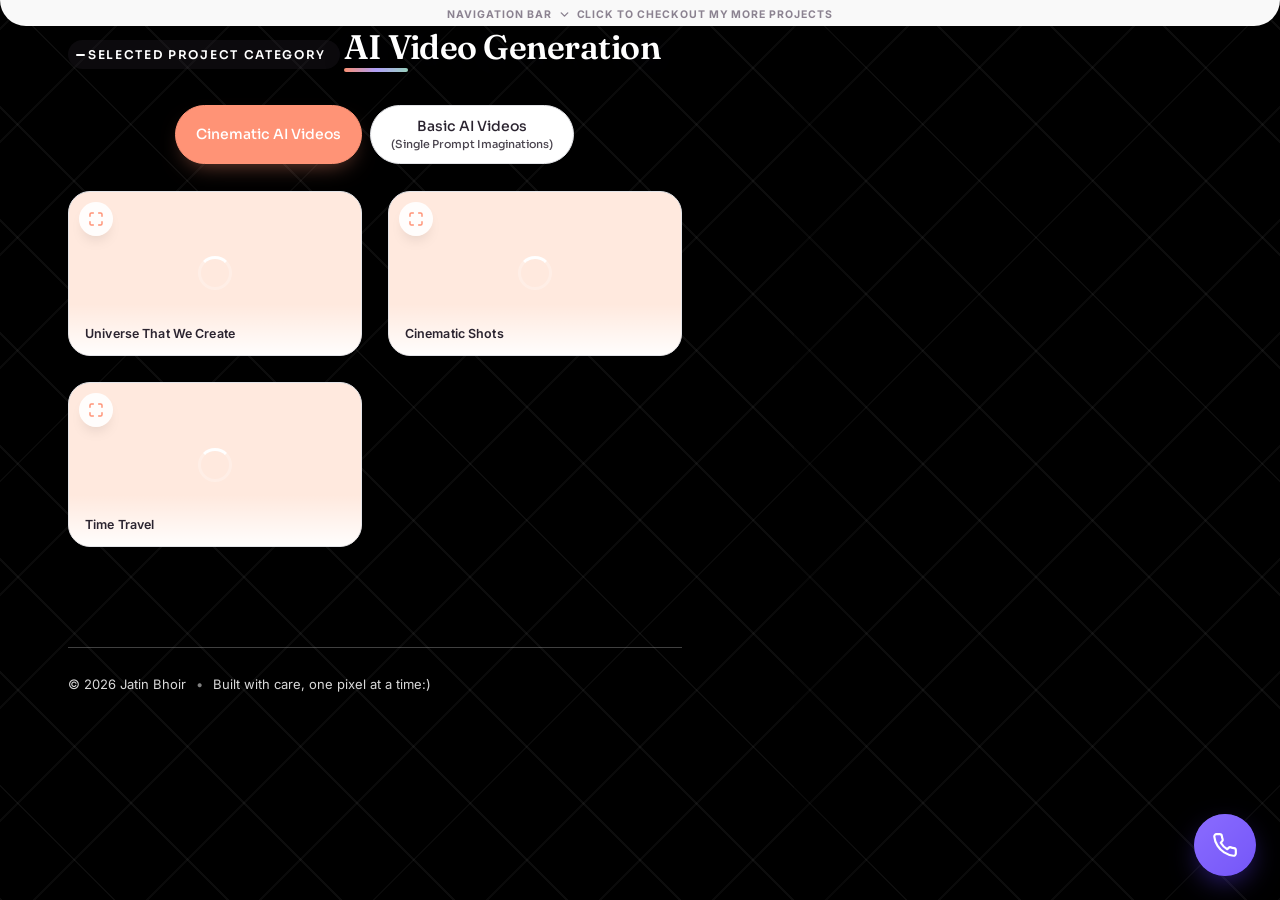
==== commit 1ef705dc: "bugs fiixed" ====
--- a/ai-video-generation.html
+++ b/ai-video-generation.html
@@ -5,6 +5,47 @@
 <meta name="viewport" content="width=device-width, initial-scale=1.0" />
 <title>AI Video Generation — Jatin Bhoir</title>
 <link rel="stylesheet" href="css/ai-video-generation.css" />
+<style>
+  /* --- Video card buffering spinner ---------------------------------
+     A card carries .video-loading from the moment its <video> starts
+     fetching until it has enough data to actually play. While that
+     class is present: the play icon / center play-pause button is
+     hidden and a small spinner shows instead. Added here (rather than
+     in the external stylesheet) since only the HTML/JS files were
+     shared, so this keeps the fix self-contained and safe to paste in. */
+  /* Safety net: the spinner positions itself relative to the card, same
+     as your existing .video-play-overlay already must — if that overlay
+     is centering correctly today, .video-card already has position:
+     relative in your stylesheet and this line is a harmless no-op. */
+  .video-card {
+    position: relative;
+  }
+  .video-buffer-spinner {
+    display: none;
+    position: absolute;
+    top: 50%;
+    left: 50%;
+    width: 34px;
+    height: 34px;
+    margin: -17px 0 0 -17px;
+    border-radius: 50%;
+    border: 3px solid rgba(255, 255, 255, 0.25);
+    border-top-color: #fff;
+    animation: video-buffer-spin 0.8s linear infinite;
+    pointer-events: none;
+    z-index: 5;
+  }
+  .video-card.video-loading .video-buffer-spinner {
+    display: block;
+  }
+  .video-card.video-loading .video-play-overlay,
+  .video-card.video-loading .video-center-btn {
+    display: none !important;
+  }
+  @keyframes video-buffer-spin {
+    to { transform: rotate(360deg); }
+  }
+</style>
 </head>
 <body>
 
@@ -162,6 +203,7 @@
 
           <div class="video-card" data-category="basic">
             <video muted loop playsinline preload="auto" src="https://res.cloudinary.com/gmxsu1pq/video/upload/v1784028362/vidssave.com_Gravity_didn_t_work_aicat_catai_pets_catfunny_720P_gjdvmz.mp4"></video>
+            <div class="video-buffer-spinner" aria-hidden="true"></div>
             <div class="video-play-overlay"><span class="video-play-circle">
               <svg width="20" height="20" viewBox="0 0 24 24" fill="currentColor"><path d="M8 5v14l11-7z"/></svg>
             </span></div>
@@ -173,6 +215,7 @@
 
           <div class="video-card" data-category="basic">
             <video muted loop playsinline preload="auto" src="https://res.cloudinary.com/gmxsu1pq/video/upload/v1788555848/Dream_Screen_05Sep2026_02_10_39_zg85aj.mov"></video>
+            <div class="video-buffer-spinner" aria-hidden="true"></div>
             <div class="video-play-overlay"><span class="video-play-circle">
               <svg width="20" height="20" viewBox="0 0 24 24" fill="currentColor"><path d="M8 5v14l11-7z"/></svg>
             </span></div>
@@ -186,7 +229,8 @@
 
 
           <div class="video-card" data-category="basic">
-            <video muted loop playsinline preload="auto" src=" https://res.cloudinary.com/gmxsu1pq/video/upload/v1788771281/vidssave.com_naturephotography_lake_720P_qvdt7n.mp4"></video>
+            <video muted loop playsinline preload="auto" src="https://res.cloudinary.com/gmxsu1pq/video/upload/v1788771281/vidssave.com_naturephotography_lake_720P_qvdt7n.mp4"></video>
+            <div class="video-buffer-spinner" aria-hidden="true"></div>
             <div class="video-play-overlay"><span class="video-play-circle">
               <svg width="20" height="20" viewBox="0 0 24 24" fill="currentColor"><path d="M8 5v14l11-7z"/></svg>
             </span></div>
@@ -203,6 +247,7 @@
     <video loop playsinline preload="auto"
            poster="https://res.cloudinary.com/gmxsu1pq/image/upload/v1787272457/Screenshot_2026-08-21_052745_k4cdym.png"
            src="https://res.cloudinary.com/gmxsu1pq/video/upload/v1787272206/20-Aug-2026-1787268892_6119909_lgvyja.mov"></video>
+    <div class="video-buffer-spinner" aria-hidden="true"></div>
     <button class="video-fullscreen-btn ripple-host" aria-label="Toggle fullscreen">
       <svg class="fs-expand" width="16" height="16" viewBox="0 0 24 24" fill="none" stroke="currentColor" stroke-width="2.2" stroke-linecap="round" stroke-linejoin="round">
         <path d="M8 3H5a2 2 0 0 0-2 2v3M16 3h3a2 2 0 0 1 2 2v3M8 21H5a2 2 0 0 1-2-2v-3M16 21h3a2 2 0 0 0 2-2v-3"/>
@@ -225,6 +270,7 @@
     <video loop playsinline preload="auto"
            poster="https://res.cloudinary.com/gmxsu1pq/image/upload/v1787272578/Screenshot_2026-08-16_153605_kmesb8.png"
            src="https://res.cloudinary.com/gmxsu1pq/video/upload/v1786715453/10-Aug-2026-1786708012_6087561_kpbnfq.mov"></video>
+    <div class="video-buffer-spinner" aria-hidden="true"></div>
     <button class="video-fullscreen-btn ripple-host" aria-label="Toggle fullscreen">
       <svg class="fs-expand" width="16" height="16" viewBox="0 0 24 24" fill="none" stroke="currentColor" stroke-width="2.2" stroke-linecap="round" stroke-linejoin="round">
         <path d="M8 3H5a2 2 0 0 0-2 2v3M16 3h3a2 2 0 0 1 2 2v3M8 21H5a2 2 0 0 1-2-2v-3M16 21h3a2 2 0 0 0 2-2v-3"/>
@@ -247,6 +293,7 @@
     <video loop playsinline preload="auto"
            poster="https://res.cloudinary.com/gmxsu1pq/image/upload/v1786868975/Gemini_Generated_Image_pifu73pifu73pifu_pjdrex.png"
            src="https://res.cloudinary.com/gmxsu1pq/video/upload/v1786714491/12-Aug-2026-1786713133_3424380_ds9ii9.mov"></video>
+    <div class="video-buffer-spinner" aria-hidden="true"></div>
     <button class="video-fullscreen-btn ripple-host" aria-label="Toggle fullscreen">
       <svg class="fs-expand" width="16" height="16" viewBox="0 0 24 24" fill="none" stroke="currentColor" stroke-width="2.2" stroke-linecap="round" stroke-linejoin="round">
         <path d="M8 3H5a2 2 0 0 0-2 2v3M16 3h3a2 2 0 0 1 2 2v3M8 21H5a2 2 0 0 1-2-2v-3M16 21h3a2 2 0 0 0 2-2v-3"/>
